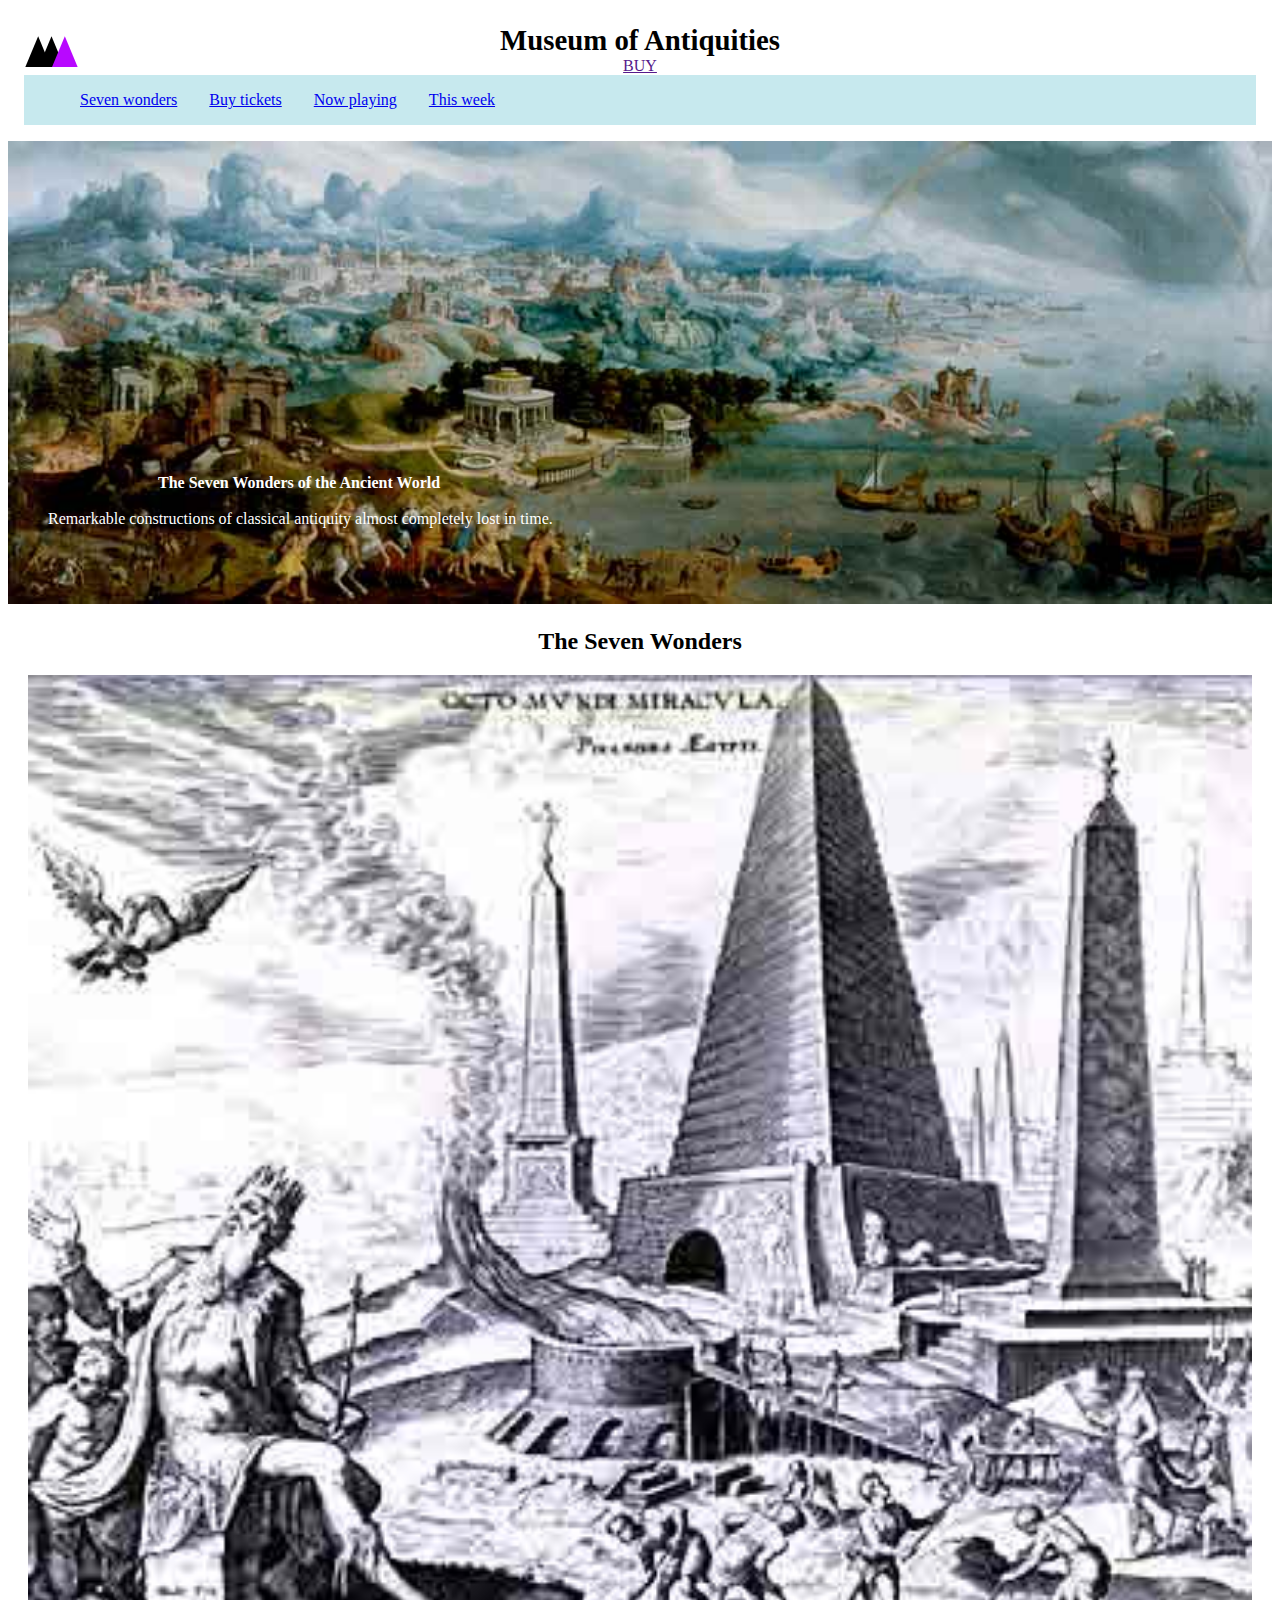
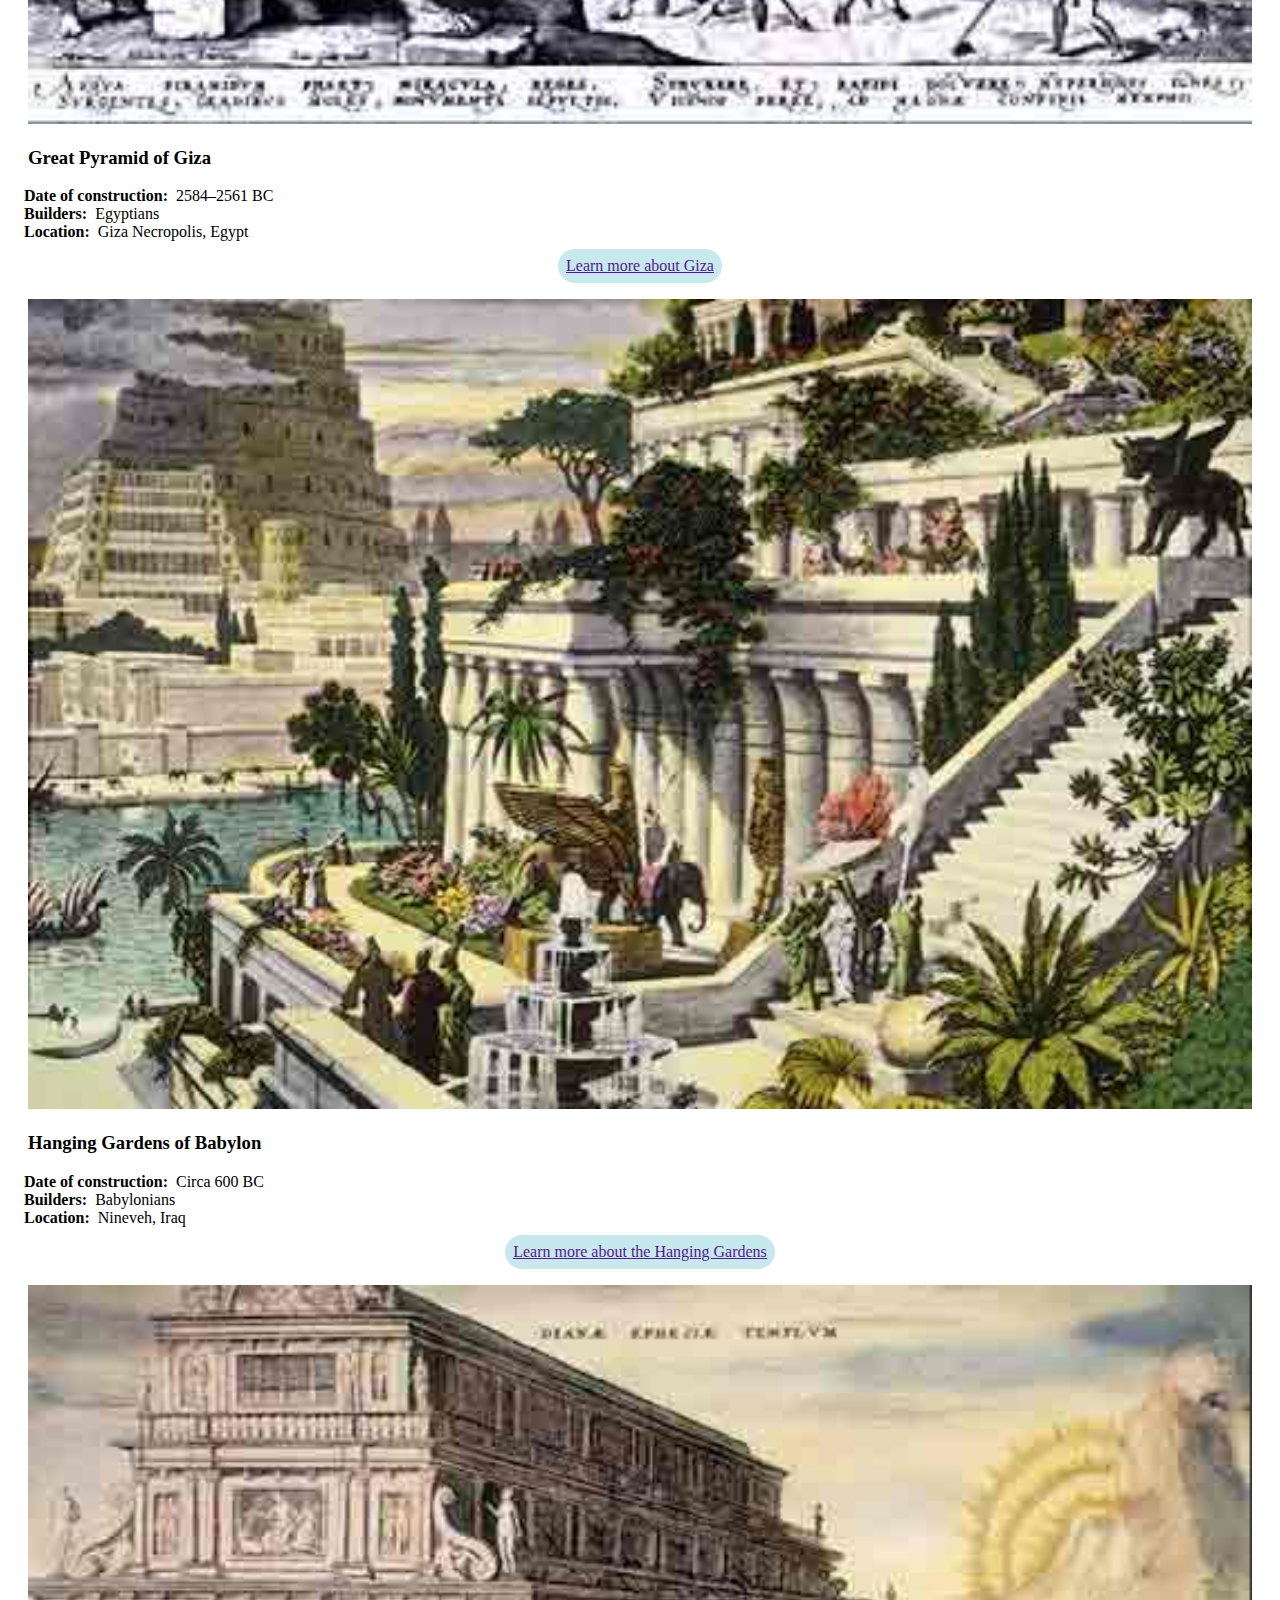
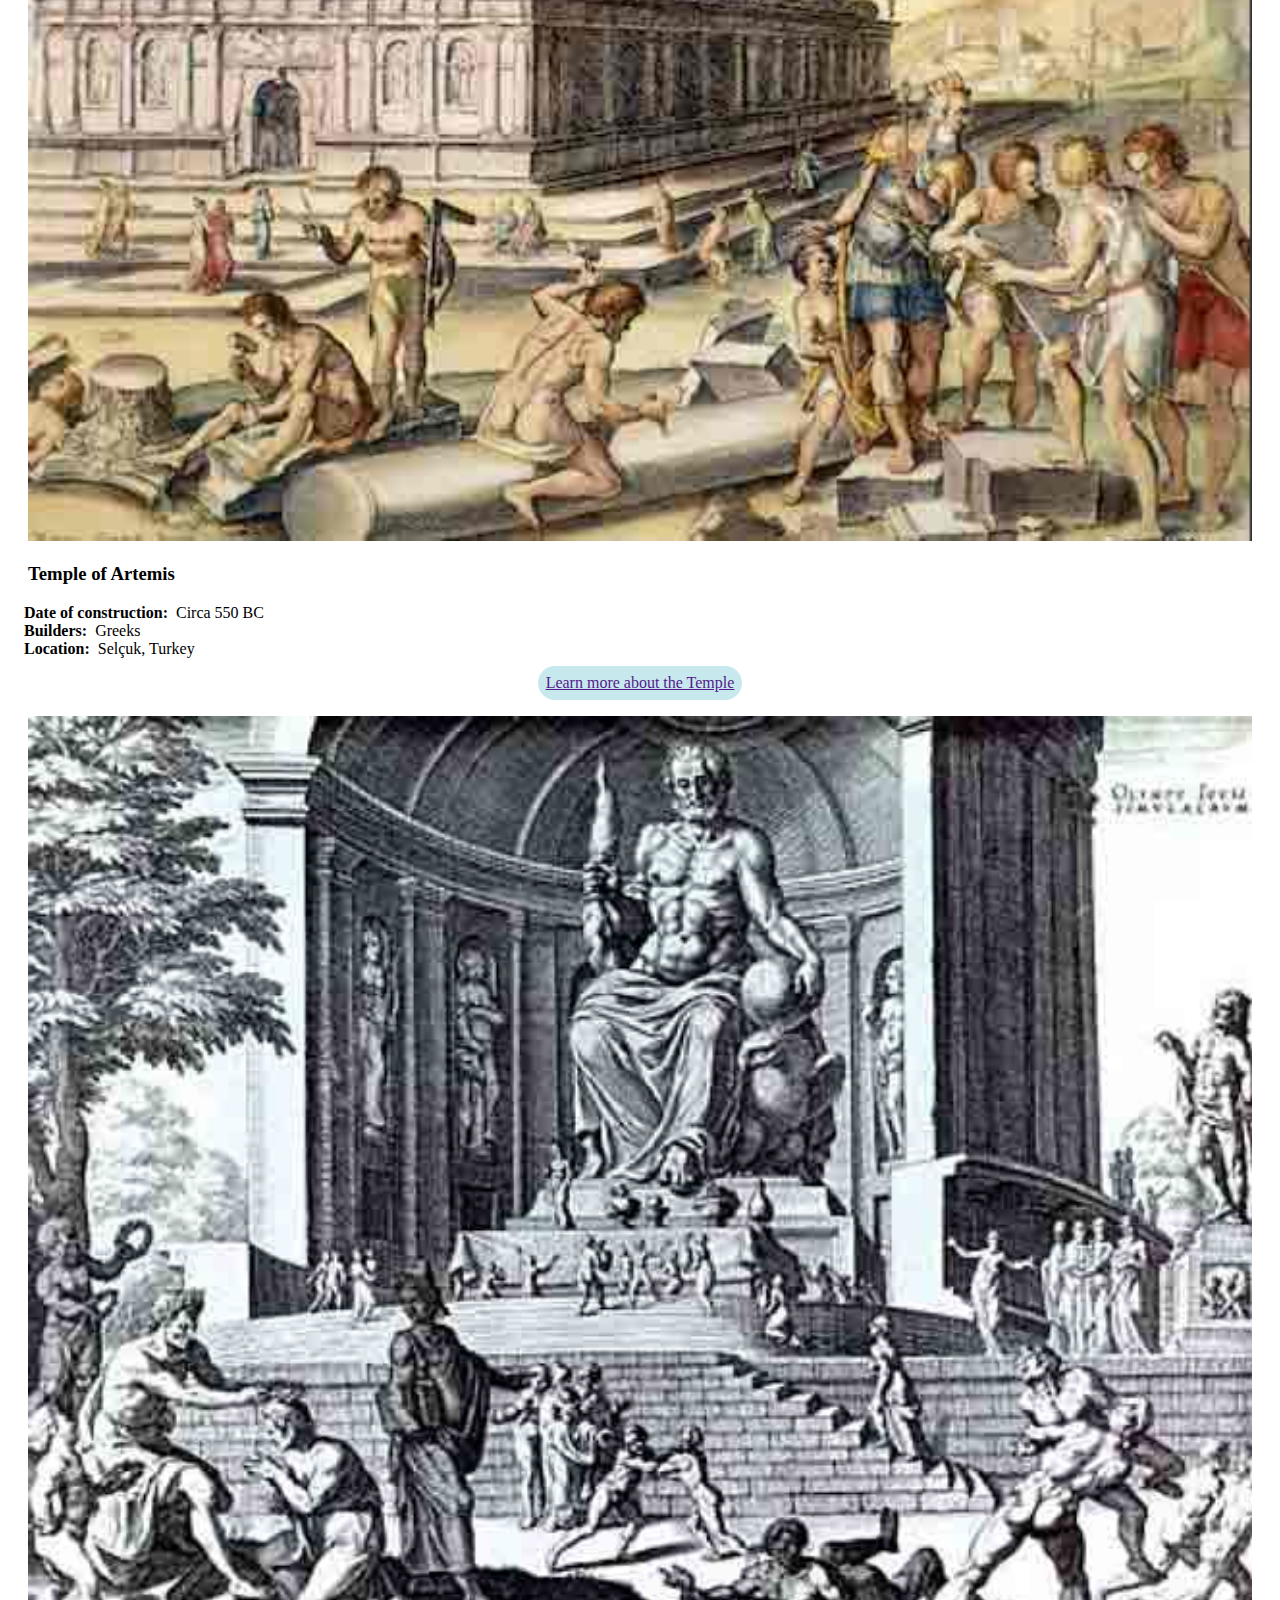
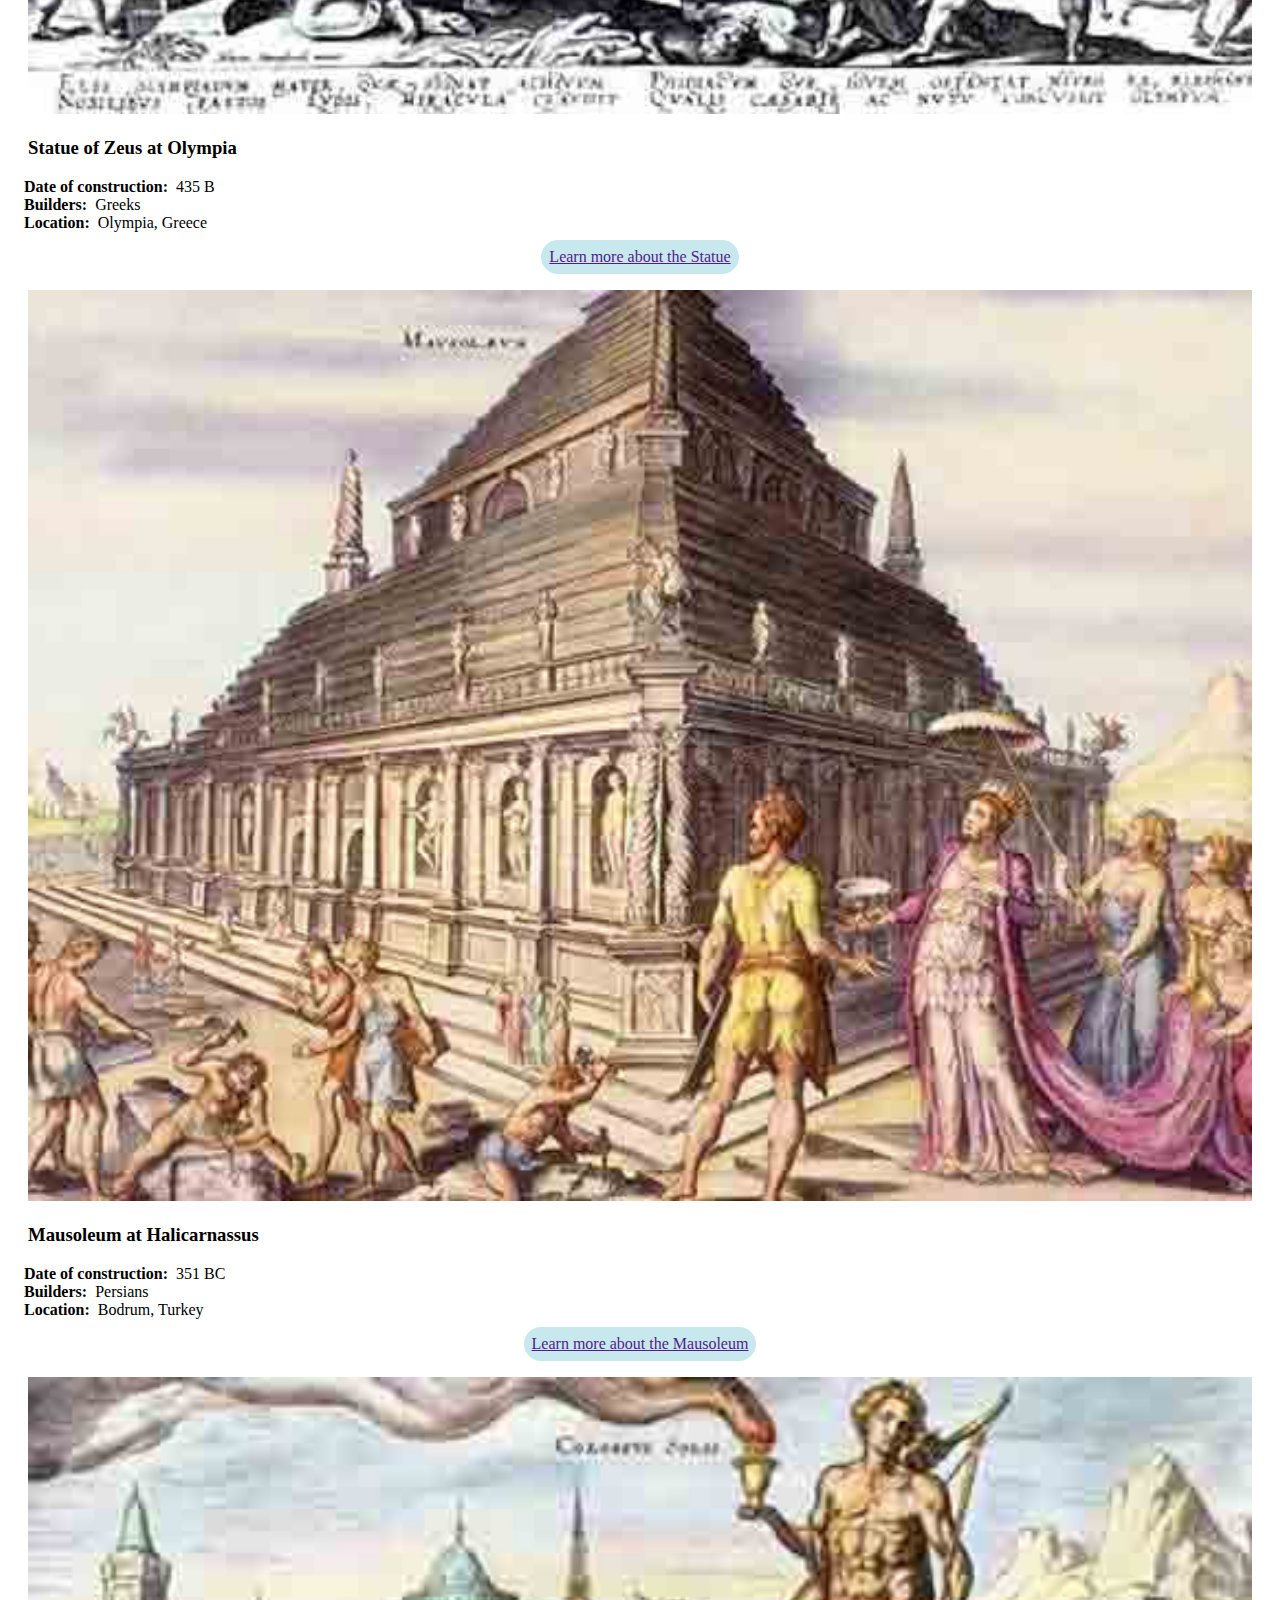
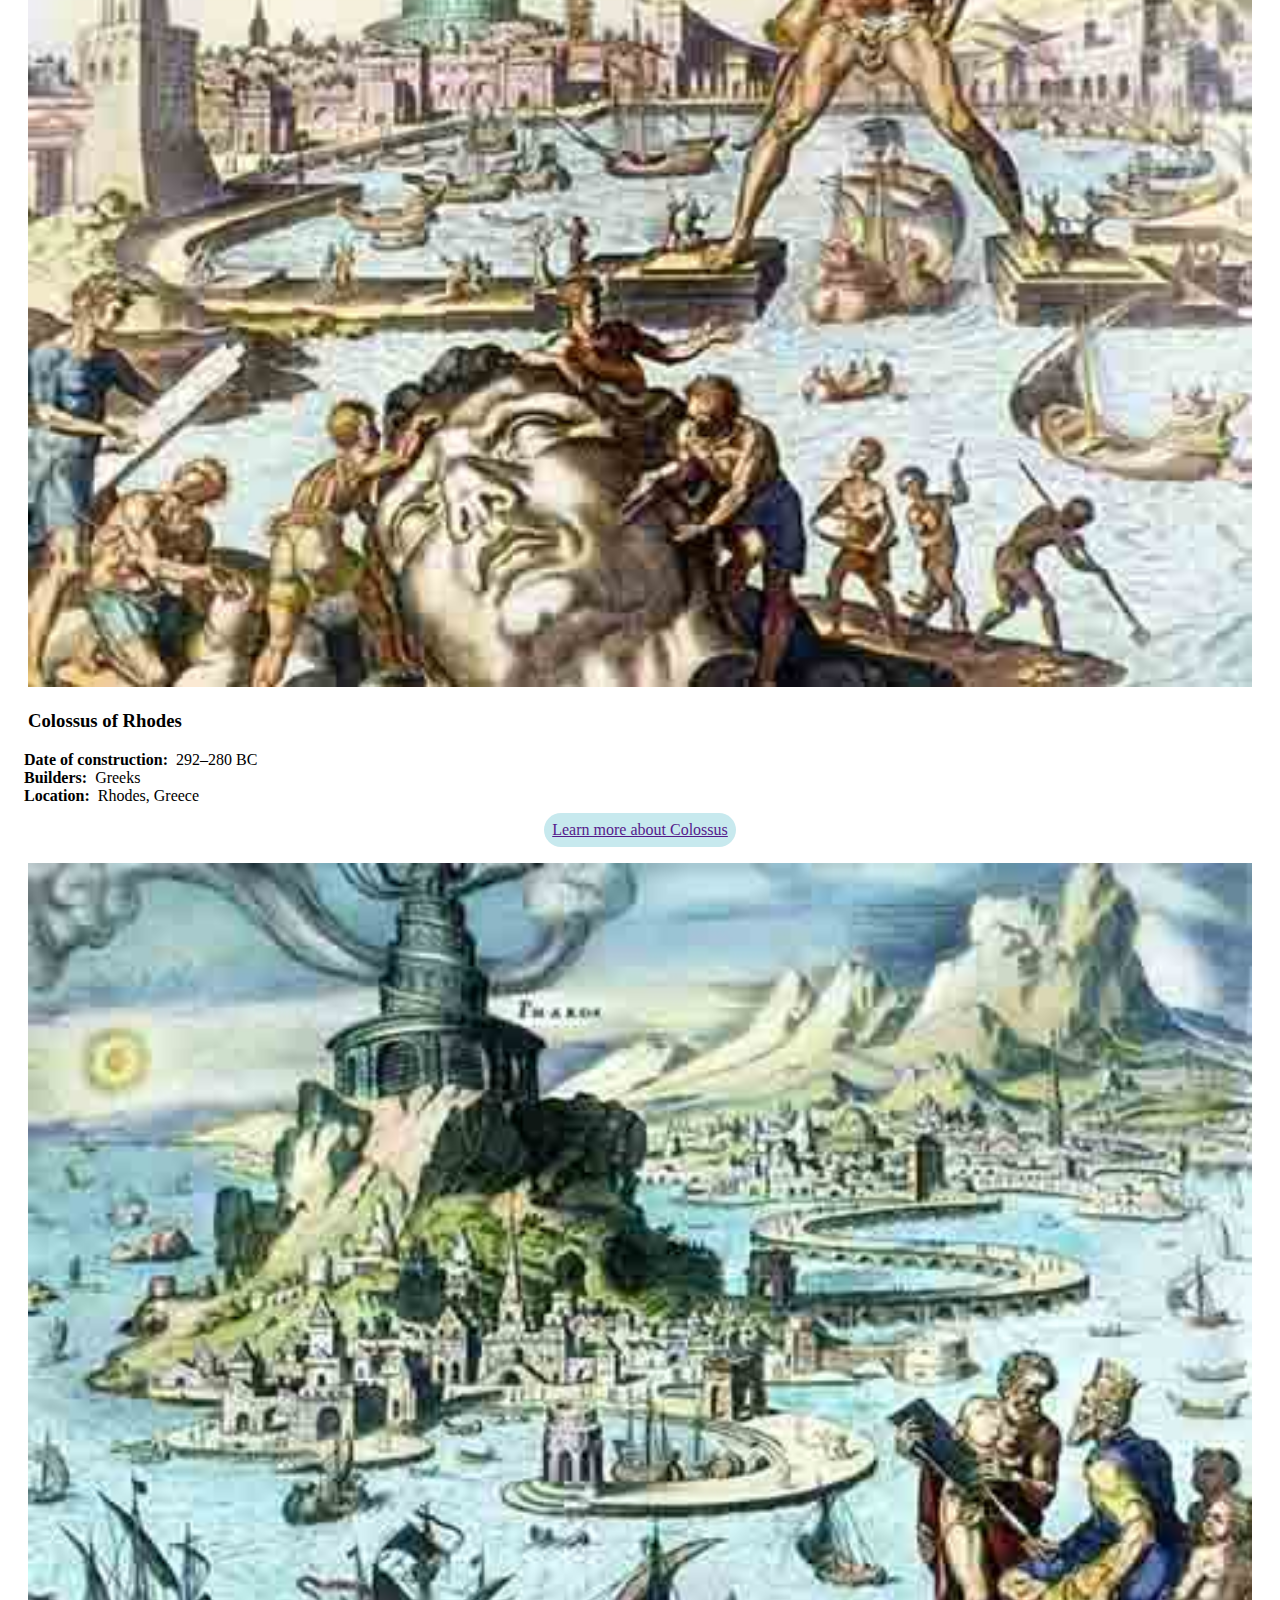
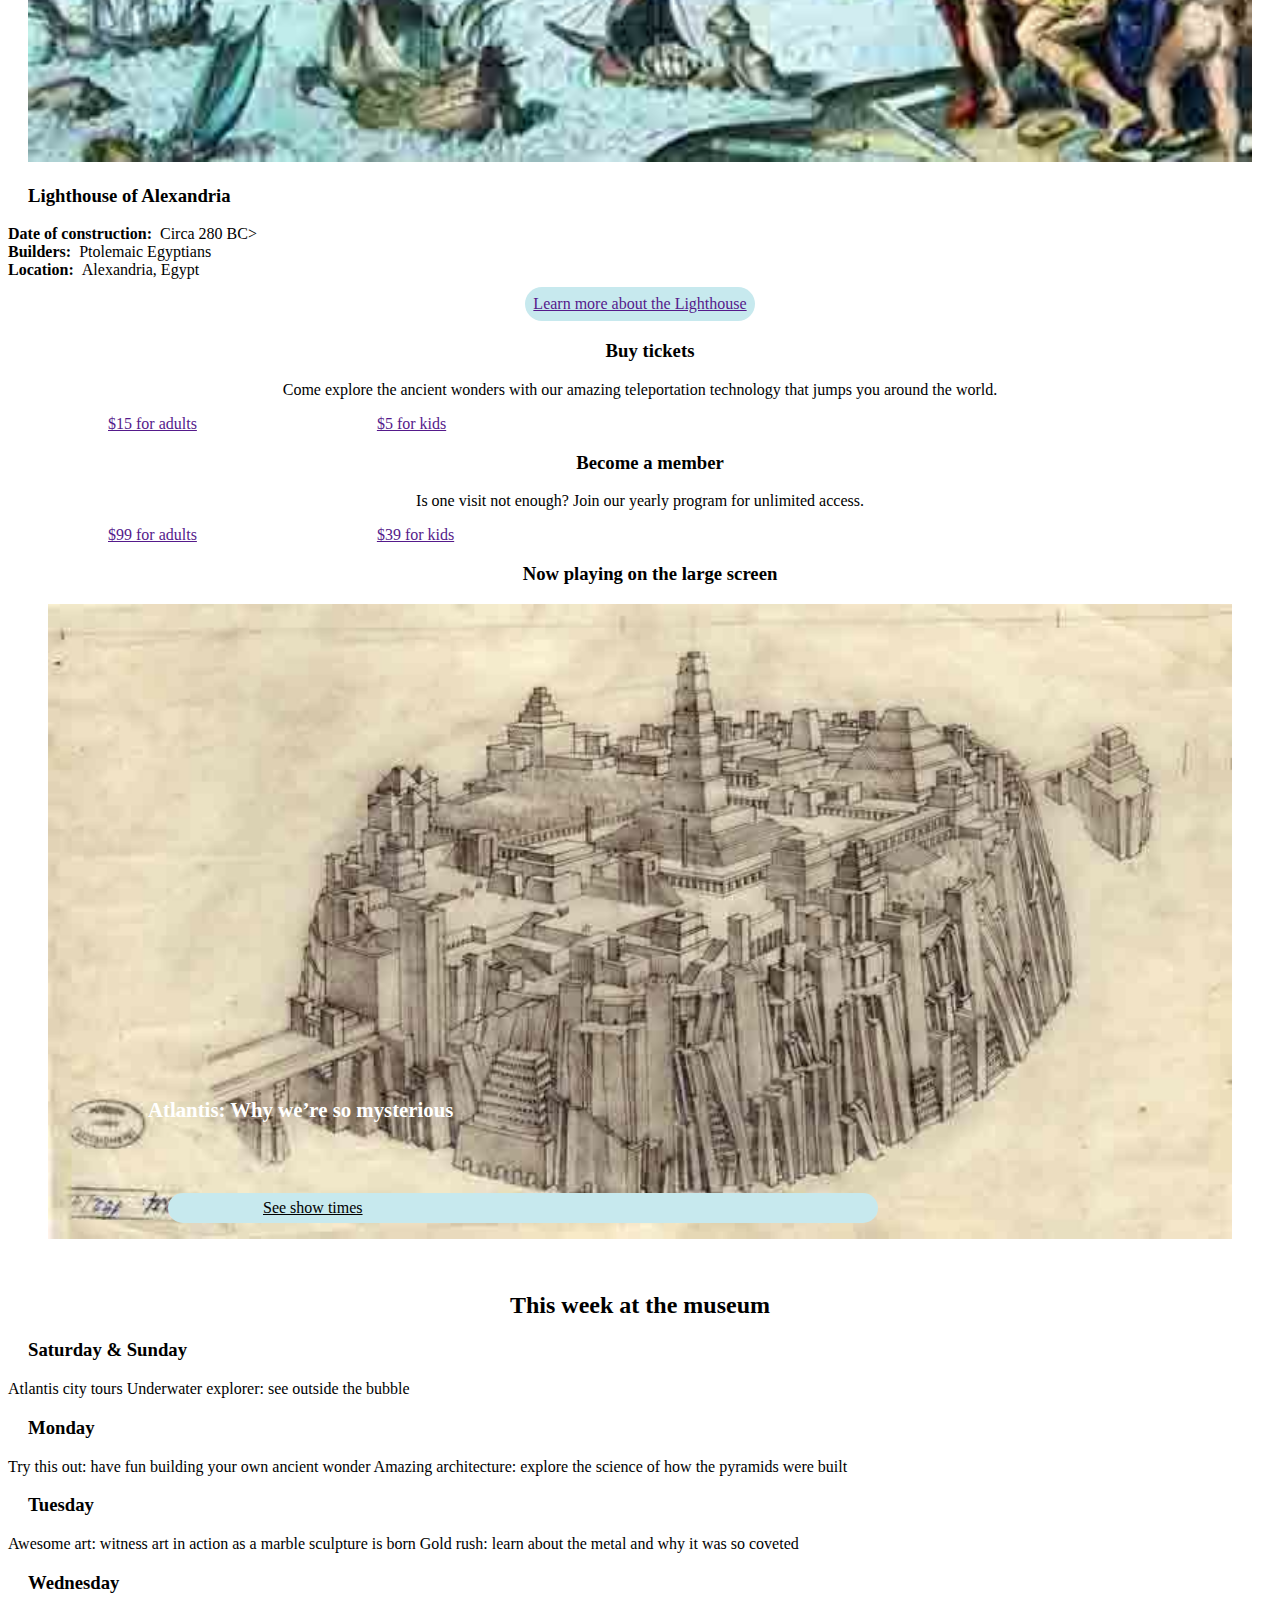
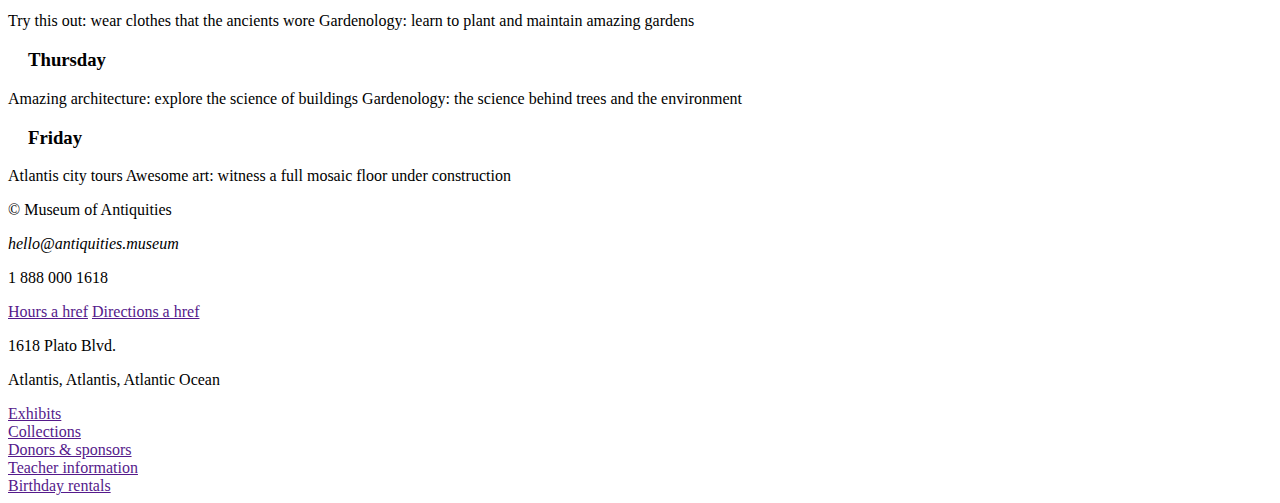
==== www/index.html @ b278e853 "Organization" ====
<!DOCTYPE html>
<html lang="en-ca">
<head>
  <meta charset="utf-8">
  <title>Museum of Antiquitiess</title>
  <meta name="viewport" content="width=device=width,initial-scale=1">
  <link href="css/main.css" rel="stylesheet">
</head>

<header class="masthead">


<h1>Museum of Antiquities</h1>
<a class="buy" href="">BUY</a>

	<nav class="menu">
		<ul>
			<li><a href="#sevenwonders">Seven wonders</a></li>
			<li><a href="#buytickets">Buy tickets</a></li>
			<li><a href="#nowplaying">Now playing</a></li>
			<li><a href="#thisweek">This week</a></li>
		</ul>
	</nav>

</header>

<main>

	<div id="sevenwonders" class="headfloat">
		<div class= "content">
		<img src="img/panorama.jpg" alt="panoramic view ">
			<p class="floatwonder"><strong>The Seven Wonders of the Ancient World</strong></p>
				<p class="float">Remarkable constructions of classical antiquity almost completely lost in time.</p>
		</div>
	</div>

<h2>The Seven Wonders</h2>

<img class= "sevenwonders" src="img/giza.jpg" alt="Image of Giza">

<h3>Great Pyramid of Giza</h3>

	<dl class="info">
		<dt>Date of construction:</dt><dd>2584–2561 BC</dd>
		<dt>Builders:</dt><dd>Egyptians</dd>
		<dt>Location:</dt><dd>Giza Necropolis, Egypt</dd>
	</dl>

	<br>

	<div class="button">
		<a class="learnmore" href="">Learn more about Giza</a>
	</div>

	<img class= "sevenwonders" src="img/babylon.jpg" alt="Image of Babylon">

<h3>Hanging Gardens of Babylon</h3>

	<dl class="info">
			<dt>Date of construction:</dt><dd>Circa 600 BC</dd>
			<dt>Builders:</dt><dd>Babylonians</dd>
			<dt>Location:</dt><dd>Nineveh, Iraq</dd>
	</dl>

	<br>

	<div class="button">
		<a class="learnmore" href="">Learn more about the Hanging Gardens</a>
	</div>

<img class= "sevenwonders" src="img/artemis.jpg" alt="Image of Artemis">

<h3>Temple of Artemis</h3>

	<dl class="info">
			<dt>Date of construction:</dt><dd>Circa 550 BC</dd>
			<dt>Builders:</dt><dd>Greeks</dd>
			<dt>Location:</dt><dd>Selçuk, Turkey</dd>
	</dl>


	<div class="button">
		<a class="learnmore" href="">Learn more about the Temple</a>
	</div>

<img class= "sevenwonders" src="img/zeus.jpg" alt="Image of Zeus">

<h3>Statue of Zeus at Olympia</h3>

	<dl class="info">
			<dt>Date of construction:</dt><dd>435 B</dd>
			<dt>Builders:</dt></div><dd>Greeks</dd>
			<dt>Location:</dt><dd>Olympia, Greece</dd>
	</dl>

	<div class="button">
		<a class="learnmore" href="">Learn more about the Statue</a>
	</div>

<img class= "sevenwonders" src="img/mausoleum.jpg" alt="Image of Mausoleum">

<h3>Mausoleum at Halicarnassus</h3>

	<dl class="info">
			<dt>Date of construction:</dt><dd>351 BC</dd>
			<dt>Builders:</dt><dd>Persians</dd>
			<dt>Location:</dt><dd>Bodrum, Turkey</dd>
	</dl>

<div class="button">
		<a class="learnmore" href="">Learn more about the Mausoleum</a>
</div>

<img class= "sevenwonders" src="img/colossus.jpg" alt="Image of Colossus">

<h3>Colossus of Rhodes</h3>

	<dl class="info">
			<dt>Date of construction:</dt><dd>292–280 BC</dd>
			<dt>Builders:</dt><dd>Greeks</dd>
			<dt>Location:</dt><dd>Rhodes, Greece</dd>
	</dl>

<div class="button">
			<a class="learnmore" href="">Learn more about Colossus</a>
</div>

<img class= "sevenwonders" src="img/pharos.jpg" alt="Image of Pharos">

<h3>Lighthouse of Alexandria</h3>
	<dl class="info-one">
			<dt>Date of construction:</dt>><dd>Circa 280 BC</dd>
			<dt>Builders:</dt><dd>Ptolemaic Egyptians</dd>
			<dt>Location:</dt><dd>Alexandria, Egypt</dd>
	</dl>

	<div class="button">
		<a class="learnmore" href="">Learn more about the Lighthouse</a>
	</div>

<h3 id="#buytickets" class="sales">Buy tickets</h3>
<p class="centerbody">Come explore the ancient wonders with our amazing teleportation technology that jumps you around the world.</p>

<div>
	<div>
		<a class= "adults" href="">$15 for adults</a><a class= "kids" href="">$5 for kids</a>
	</div>
</div>

<h3 class="sales">Become a member</h3>

<p class="centerbody">Is one visit not enough?
	Join our yearly program for unlimited access.</p>
	<div>
		<a class= "adults" href="">$99 for adults</a><a class= "kids" href="">$39 for kids</a>
	</div>

<h3 id="#nowplaying" class="sales">Now playing on the large screen</h3>

<figure class='atlfig'>
	<div class="atldiv">
		<img class= "drawing" src="img/maroti.jpg" alt="Illustration of the City of Atlantis">
			<p class= "atitle">Atlantis: Why we’re so mysterious</p>
			<p class="atlfloat">From allegory to fiction to mystery</p>
	</div>
	<div class="showdiv">
		<a class="showtimes" href="">See show times</a>
	</div>
</figure>

<h2 id="#thisweek">This week at the museum</h2>

<h3>Saturday & Sunday</h3>
<p>Atlantis city tours
Underwater explorer: see outside the bubble</p>

<h3>Monday</h3>
<p>Try this out: have fun building your own ancient wonder
Amazing architecture: explore the science of how the pyramids were built</p>

<h3>Tuesday</h3>
<p>Awesome art: witness art in action as a marble sculpture is born
Gold rush: learn about the metal and why it was so coveted</p>

<h3>Wednesday</h3>
<p>Try this out: wear clothes that the ancients wore
Gardenology: learn to plant and maintain amazing gardens</p>

<h3>Thursday</h3>
<p>Amazing architecture: explore the science of buildings
Gardenology: the science behind trees and the environment</p>

<h3>Friday</h3>
<p>Atlantis city tours
Awesome art: witness a full mosaic floor under construction</p>

</main>

<footer>

	<p>© Museum of Antiquities</p>

	<address> hello@antiquities.museum</address>
	<p>1 888 000 1618</p>
	<a href="">Hours a href</a>
	<a href="">Directions a href</a>

	<p>1618 Plato Blvd.</p>
	<p>Atlantis, Atlantis, Atlantic Ocean</p>

	<div>
		<a class="services" href="">Exhibits</a>
		<a class="services" href="">Collections</a>
		<a class="services" href="">Donors & sponsors</a>
		<a class="services" href="">Teacher information</a>
		<a class="services" href="">Birthday rentals</a>
	</div>

</footer>
---- www/css/main.css ----
html {
  box-sizing: border-box;
}

*, *::before, *::after {
  box-sizing: inherit;
}

/*------header-------*/

.masthead {
	background-image: url("../img/logo.svg");
	background-size: 55px auto;
	padding-top: .5em;
	background-repeat: no-repeat;
	background-position: left 20px;
	text-align: center;
	margin: 1em;
}


h1 {
	font-size: 1.8em;
	margin:0;
}

.menu ul {
	margin: 0;
	list-style-type: none;
	overflow: hidden;
}

nav li {
	float: left;
	padding: 1em;
}

.menu a {
	text-align: center;
	display: inline-block;
}

nav {
background-color:#c7e9ee;
width:100%;
}

/*------button-------*/

.buy {
	button
}

/*------Image-------*/

h2 {
	text-align: center;
}

h3 {
	padding-left: 20px;
}

img {
	width: 100%;
}

.headfloat {
	position: relative;
	color: white;
}

.float {
	position:absolute;
	bottom: 4em;
	left: 40px;
}

.floatwonder {
	position:absolute;
	bottom: 100px;
	left: 150px;
}

.content {
	position: relative;
}

.sevenwonders {
	padding-left:20px;
	padding-right:20px;
}

/*------Information-------*/

.info {
	margin-left:1em;
}

dd, dt {
	display:inline;
}

dt {
float:left;
clear:left;
font-weight: bold;
}

dd {
	float:left;
	margin:0;
	margin-left:0.5em;
}

.Egypt {
	display: inline-block;
}

.learnmore {
	display:inline-block;
	background-color: #c7e9ee;
	border-radius:20px;
	padding:0.5em;
	text-align:center;
	margin-top:0.5em;
}

.button {
	text-align:center;
	margin-bottom: 1em;
	margin-top:;
	clear: both;
}

/*------Atlantis-------*/

.movie {
	position: relative;
}

.floatwonder-two {
	padding-left:20px;
	padding-right:20px;
}

.float-two {
	position:absolute;
	bottom: 4em;
	left: 200px;
}

.drawing {
	width: 100%;
}

.atlfig {
	position: relative;
	color: white;
}

.atldiv {
	position: relative;
}

.atitle {
	position:absolute;
	bottom: 100px;
	left: 100px;
	font-weight: bold;
	font-size:1.3rem;
}

.atlfloat {
	position:absolute;
}

.showtimes {
	position:absolute;
	left: 95px;
	color: black;
	bottom:6px
}

.showdiv {
	padding-top:15px;
	padding-bottom:15px;
	background-color: #c7e9ee;
	position: relative;
	bottom: 50px;
	border-radius: 30px;
	width:60%;
	left:120px;
}

.sales {
	text-align: center;
}

.centerbody {
	text-align: center;
}

.adults {
	display: inline-block;
	padding-left: 100px;
}

.kids {
	display: inline-block;
	padding-left: 180px
}

/*------footer-------*/

.services {
	display: block;
}
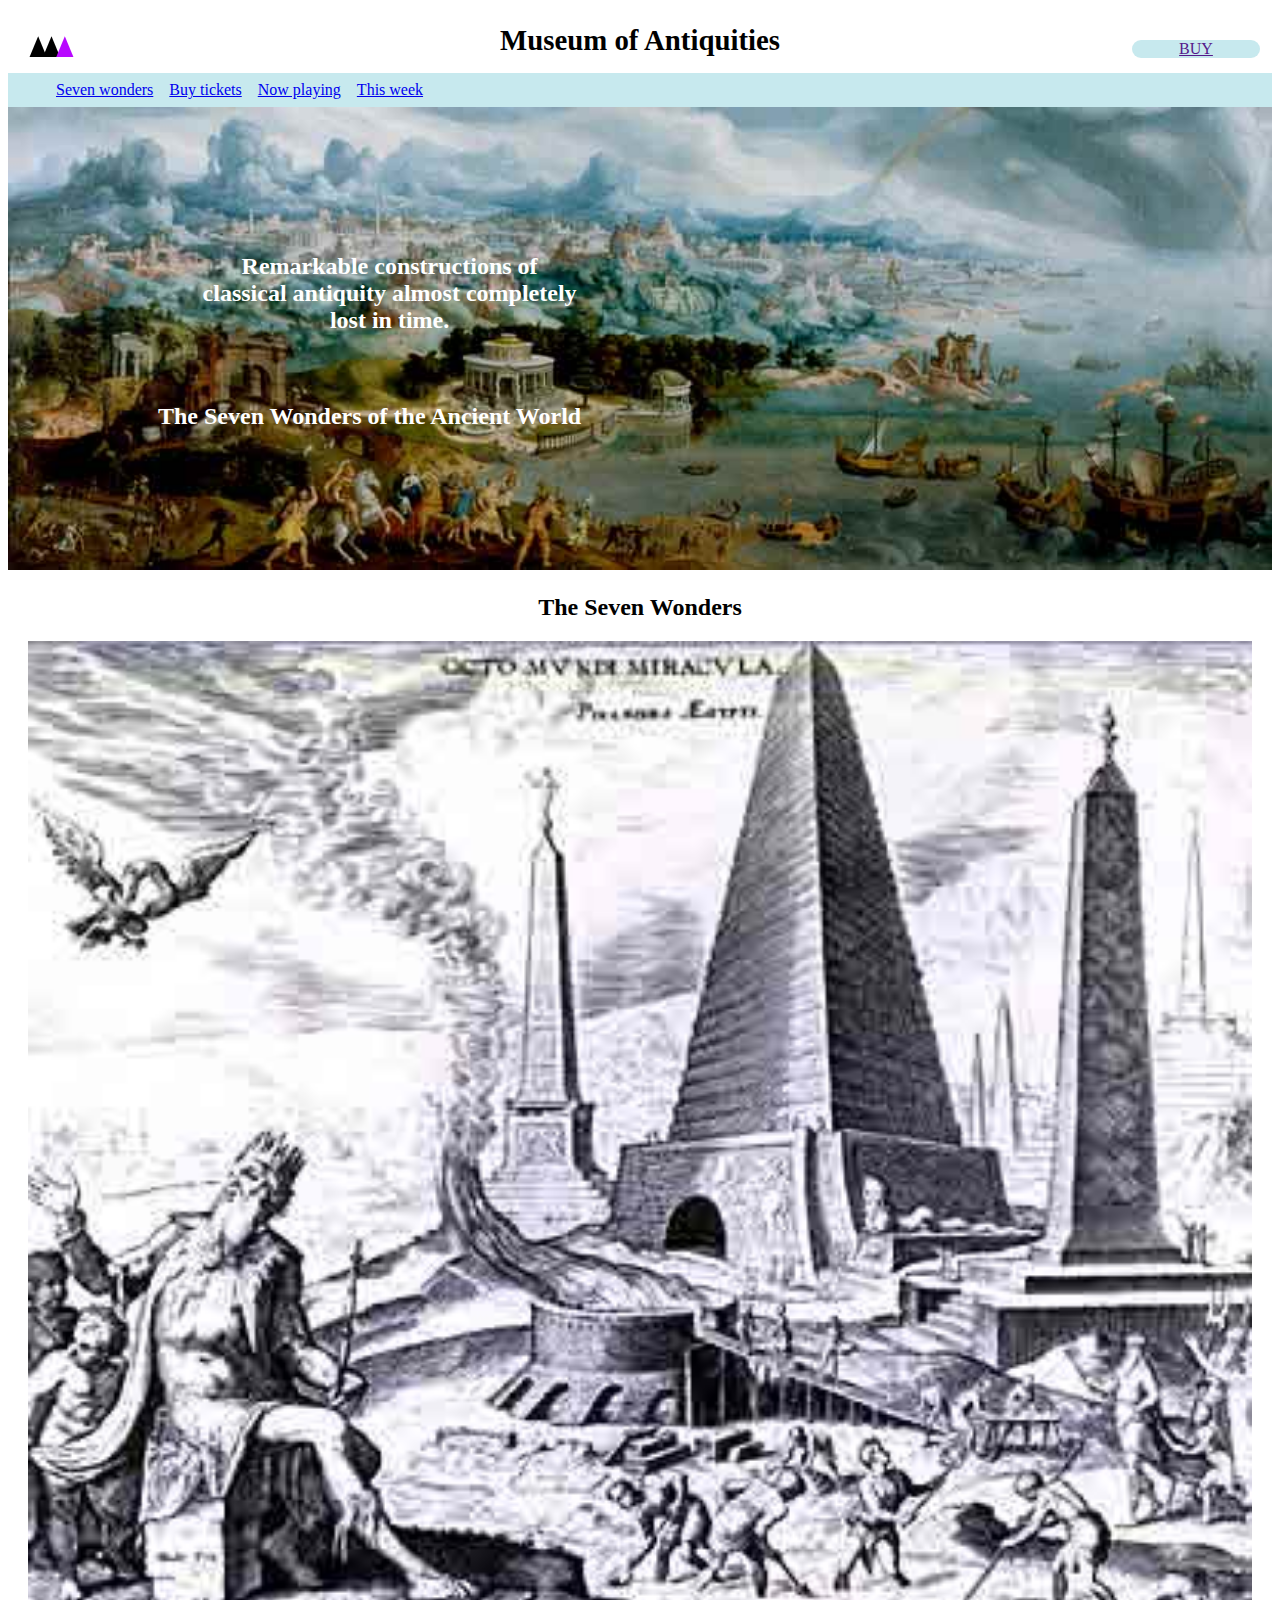
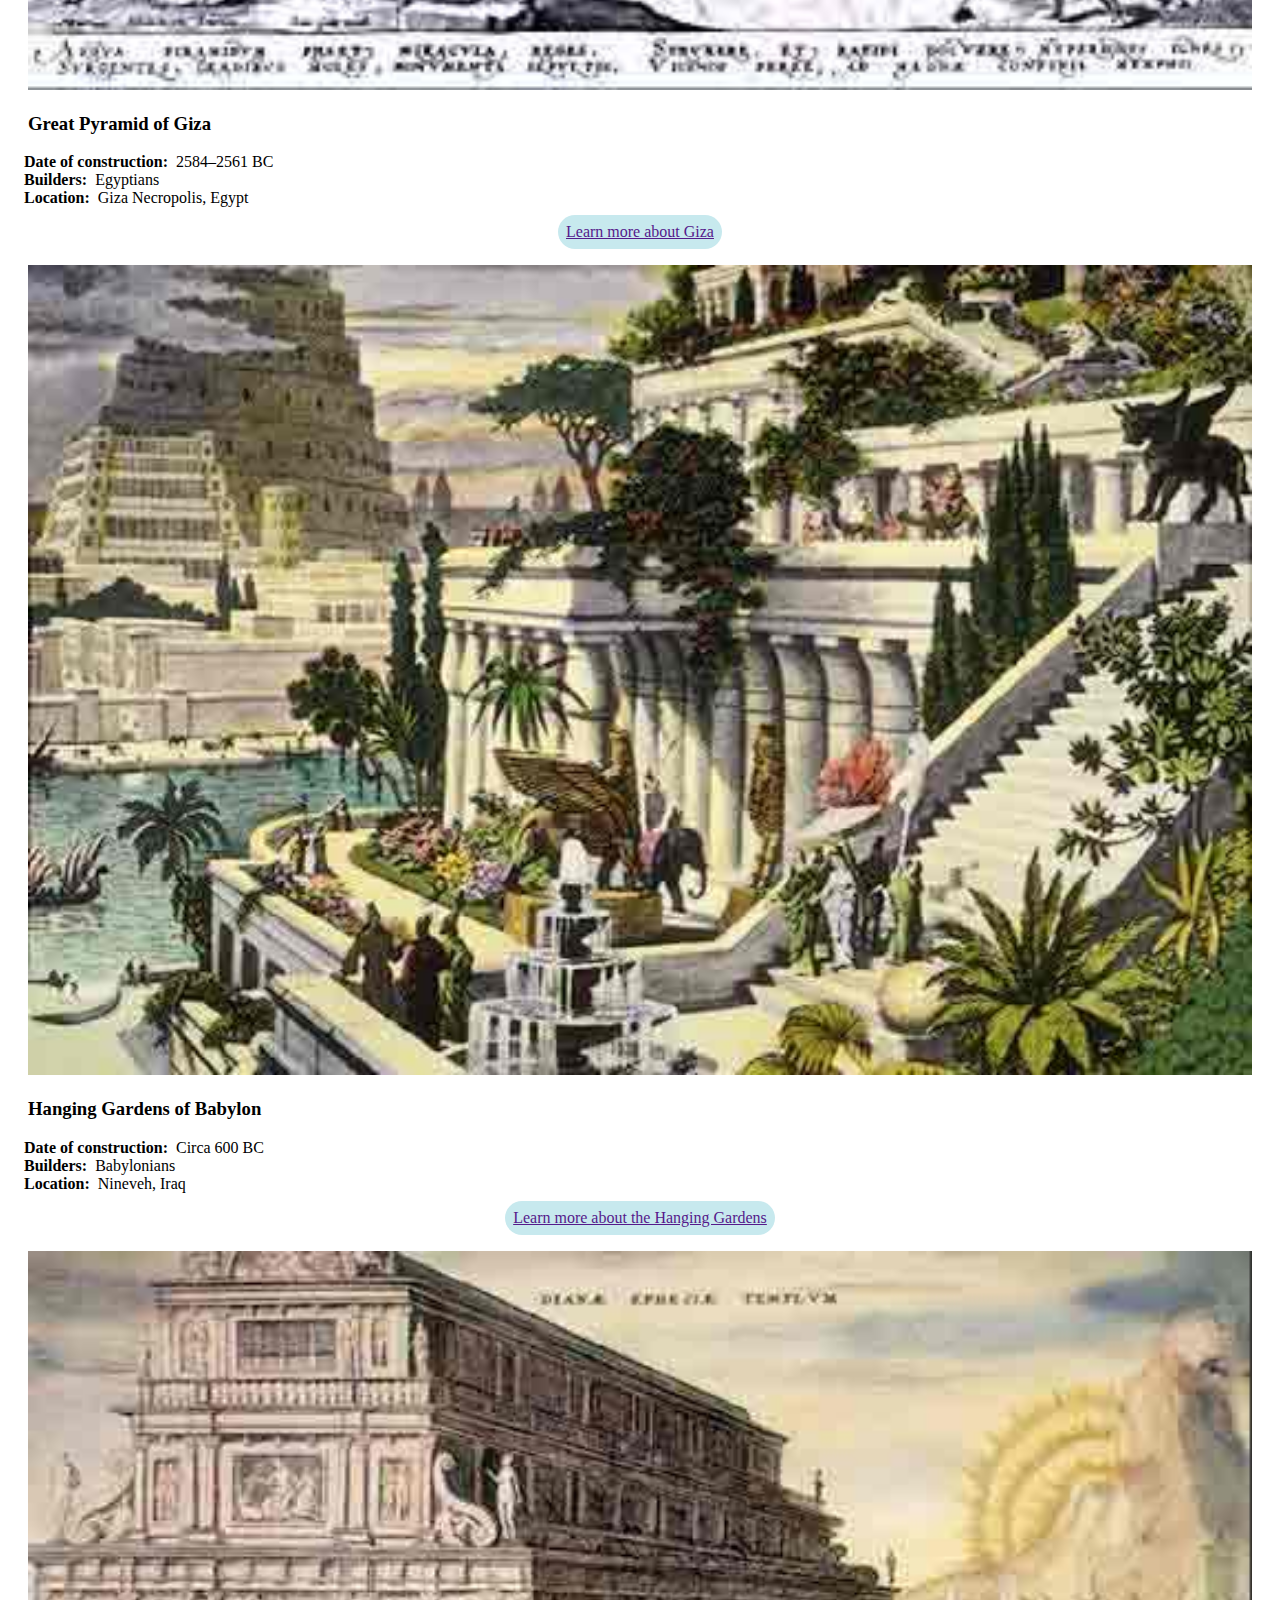
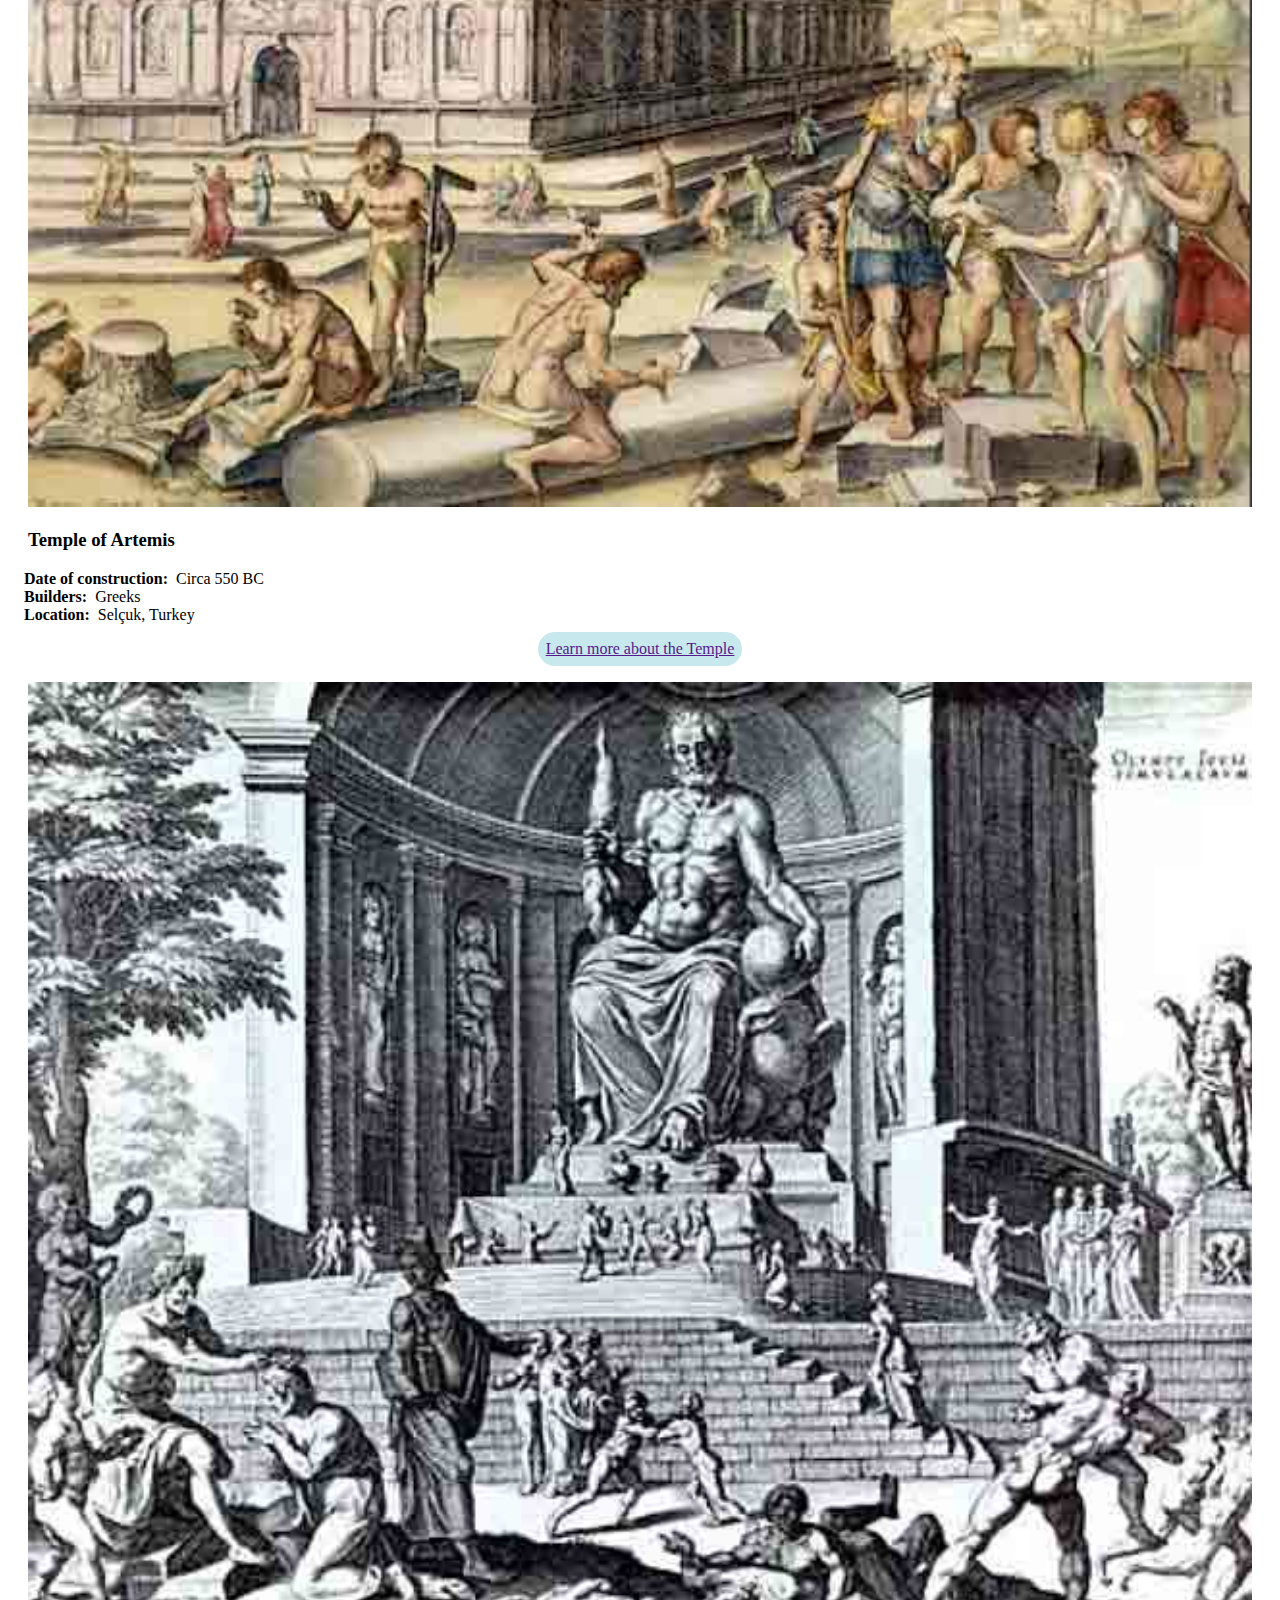
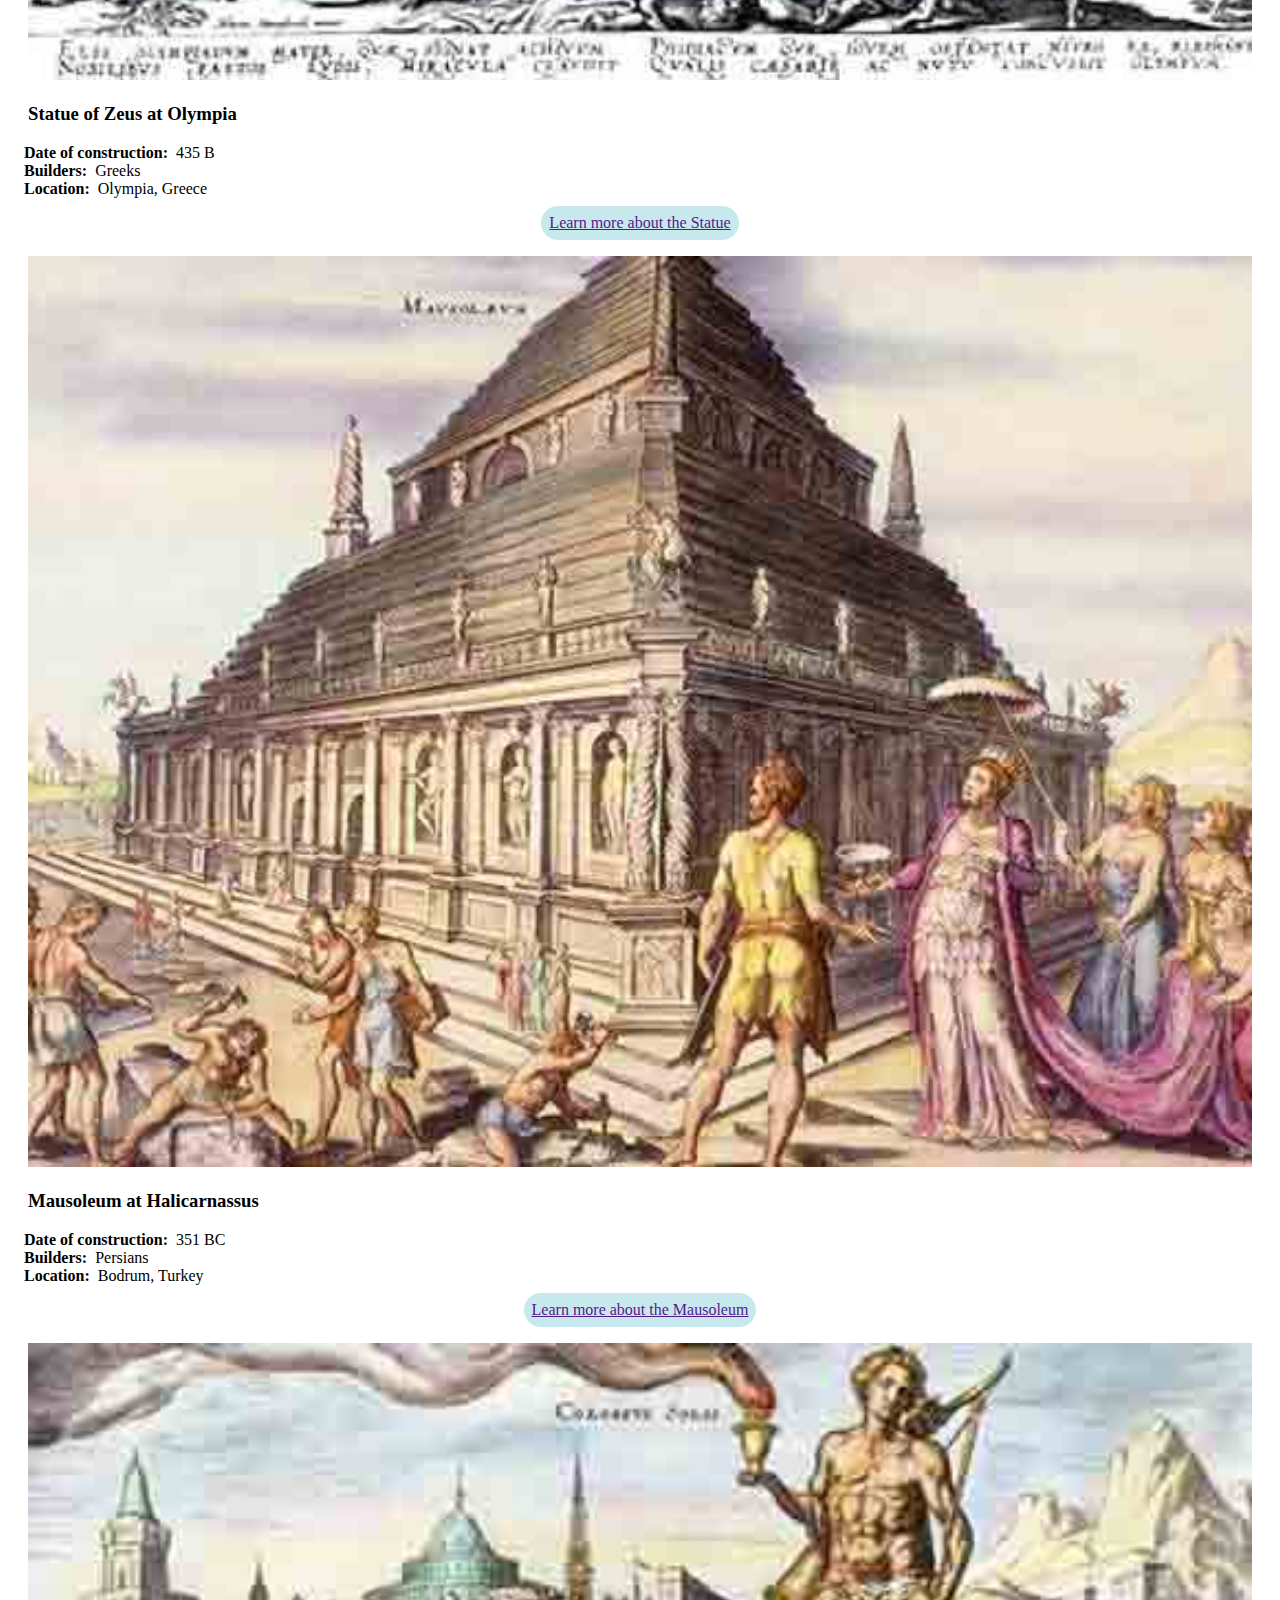
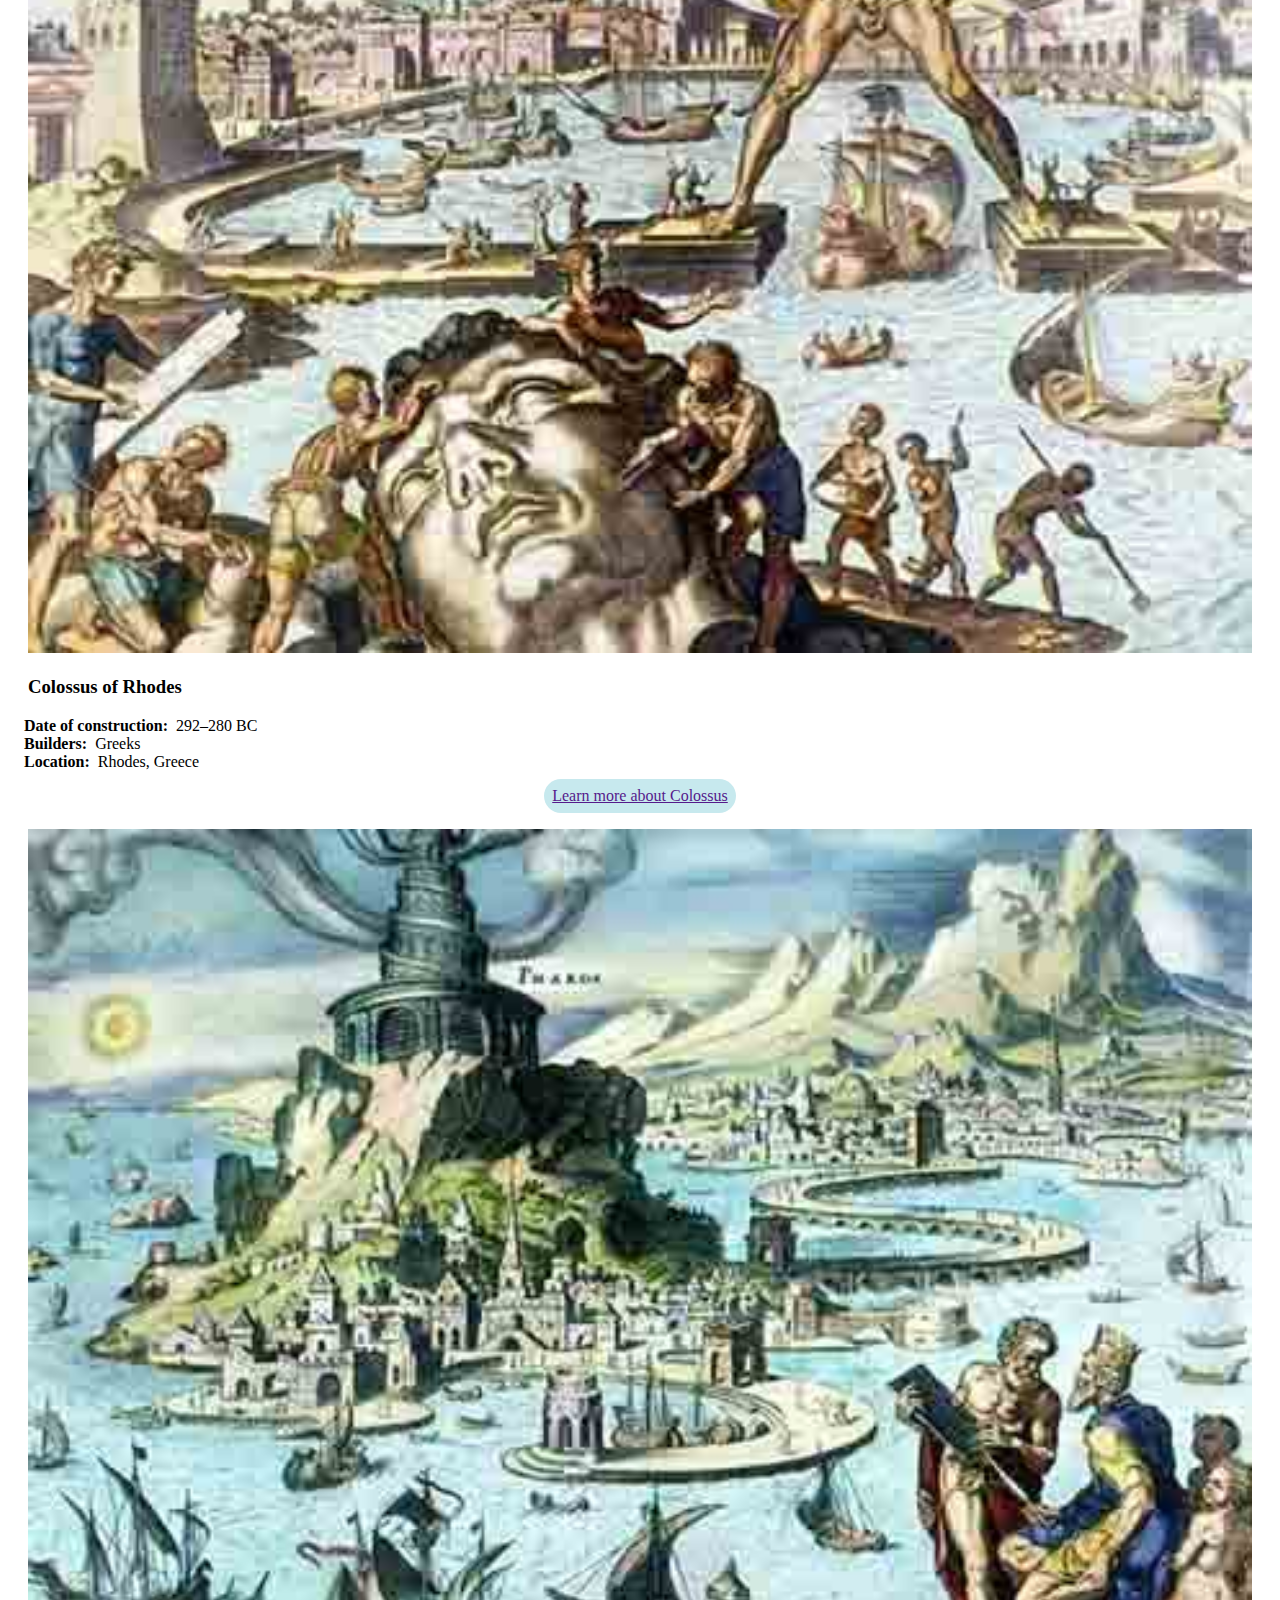
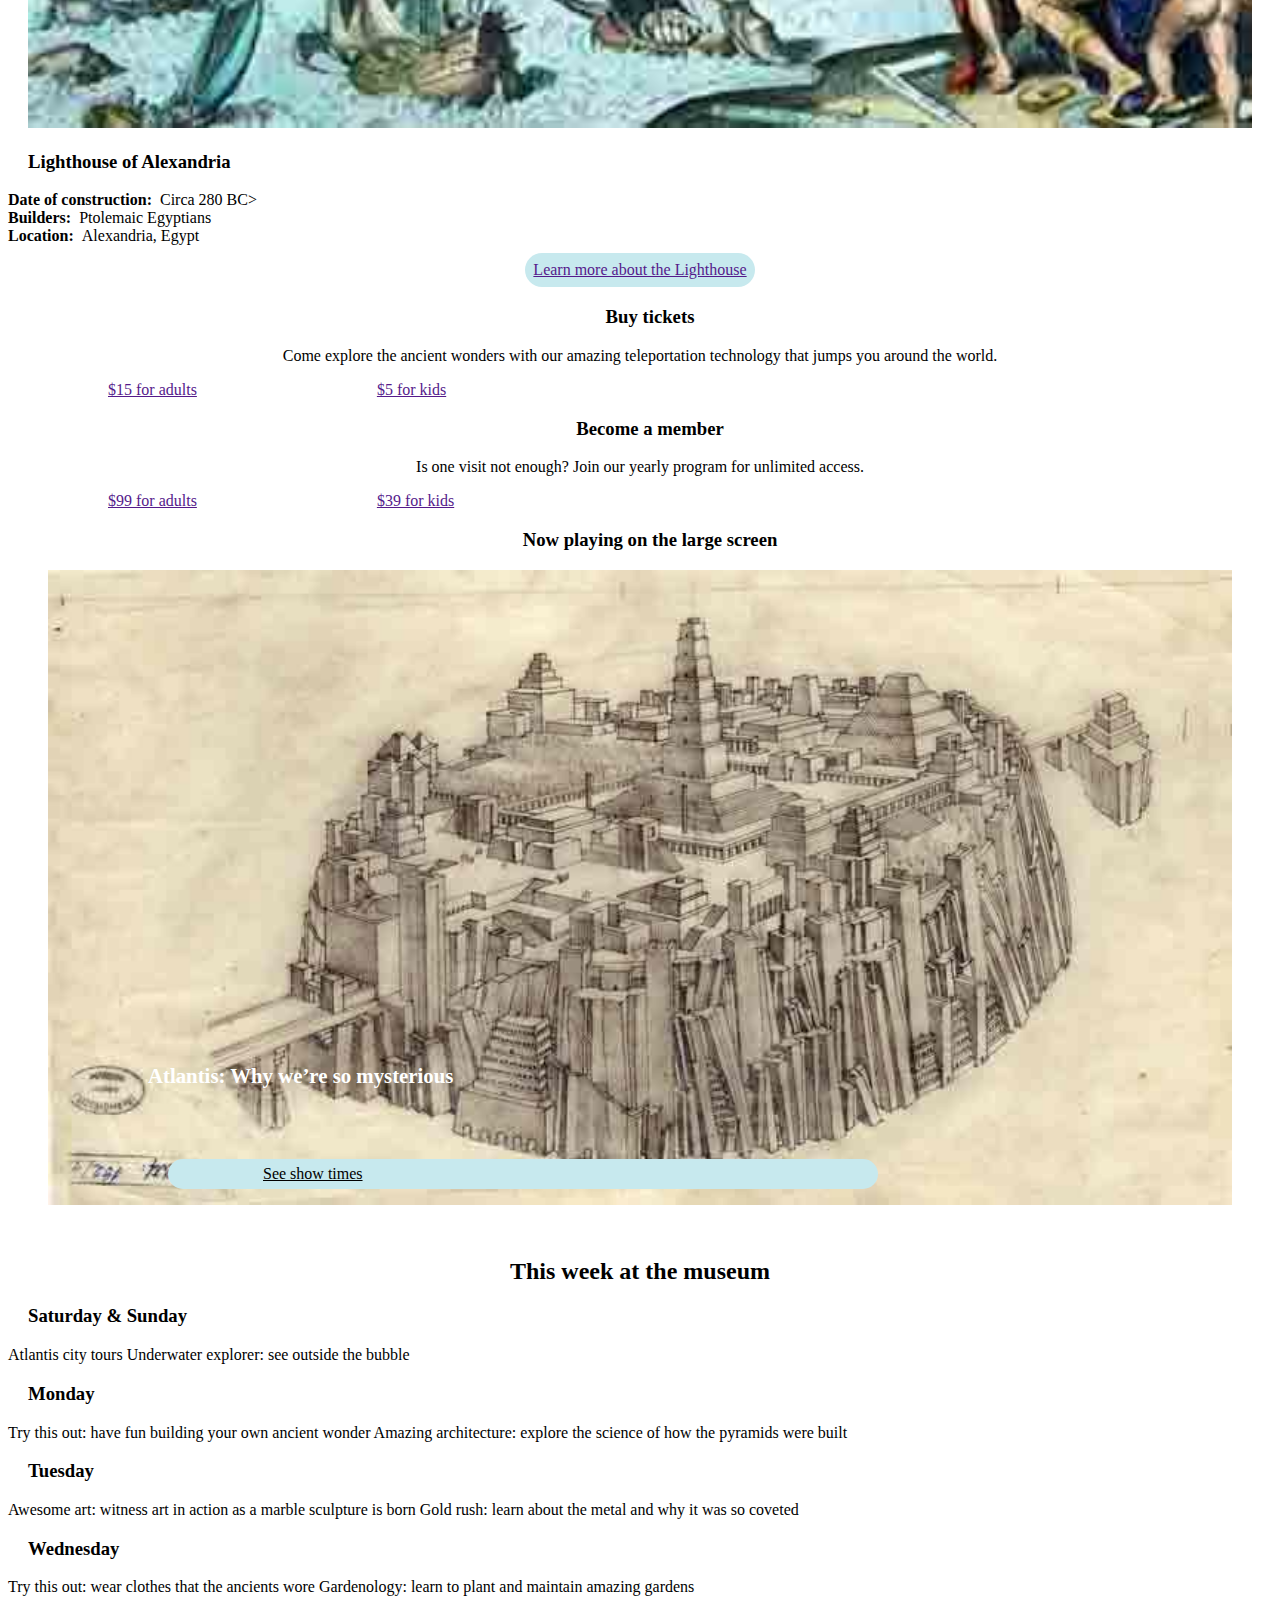
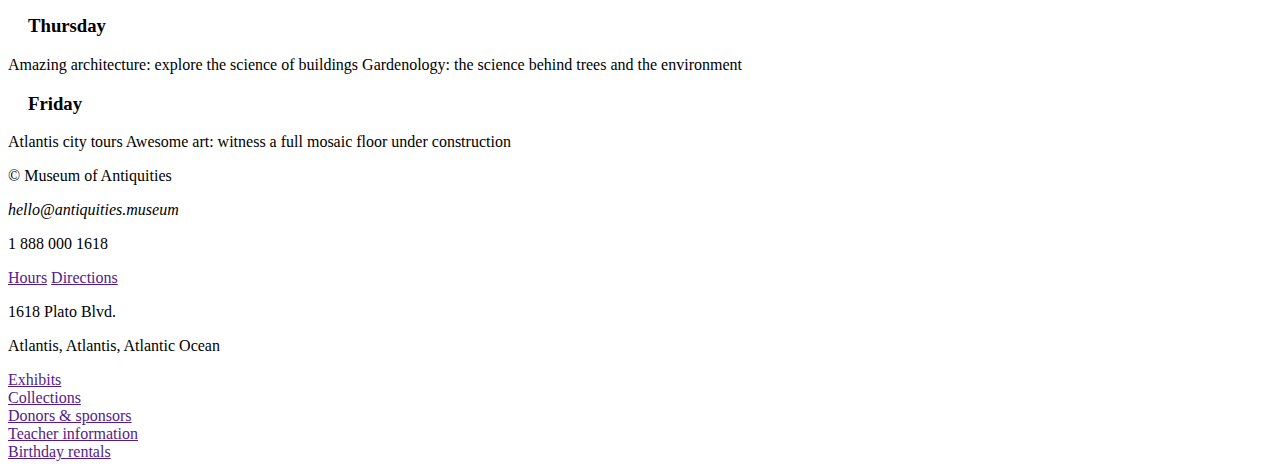
==== commit cfdec9cb: "Button" ====
--- a/www/index.html
+++ b/www/index.html
@@ -9,27 +9,26 @@
 
 <header class="masthead">
 
-
-<h1>Museum of Antiquities</h1>
-<a class="buy" href="">BUY</a>
-
-	<nav class="menu">
-		<ul>
-			<li><a href="#sevenwonders">Seven wonders</a></li>
-			<li><a href="#buytickets">Buy tickets</a></li>
-			<li><a href="#nowplaying">Now playing</a></li>
-			<li><a href="#thisweek">This week</a></li>
-		</ul>
-	</nav>
+	<h1>Museum of Antiquities</h1>
+	<a class="buy" href="">BUY</a>
 
 </header>
 
+		<nav class="menu">
+			<ul>
+				<li><a href="#sevenwonders">Seven wonders</a></li>
+				<li><a href="#buytickets">Buy tickets</a></li>
+				<li><a href="#nowplaying">Now playing</a></li>
+				<li><a href="#thisweek">This week</a></li>
+			</ul>
+		</nav>
+
 <main>
 
+		<img src="img/panorama.jpg" alt="panoramic view ">
+
 	<div id="sevenwonders" class="headfloat">
-		<div class= "content">
-		<img src="img/panorama.jpg" alt="panoramic view ">
-			<p class="floatwonder"><strong>The Seven Wonders of the Ancient World</strong></p>
+			<h2 class="floatwonder"><strong>The Seven Wonders of the Ancient World</strong></p>
 				<p class="float">Remarkable constructions of classical antiquity almost completely lost in time.</p>
 		</div>
 	</div>
@@ -202,8 +201,11 @@
 
 	<address> hello@antiquities.museum</address>
 	<p>1 888 000 1618</p>
-	<a href="">Hours a href</a>
-	<a href="">Directions a href</a>
+
+	<div class="contact">
+		<a href="">Hours</a>
+		<a href="">Directions</a>
+	</div>
 
 	<p>1618 Plato Blvd.</p>
 	<p>Atlantis, Atlantis, Atlantic Ocean</p>
--- a/www/css/main.css
+++ b/www/css/main.css
@@ -18,7 +18,6 @@
 	margin: 1em;
 }
 
-
 h1 {
 	font-size: 1.8em;
 	margin:0;
@@ -32,7 +31,7 @@
 
 nav li {
 	float: left;
-	padding: 1em;
+	padding: 0.5em;
 }
 
 .menu a {
@@ -48,7 +47,13 @@
 /*------button-------*/
 
 .buy {
-	button
+	float:right;
+	background-color:#c7e9ee;
+	width:10%;
+	position:absolute;
+	right:20px;
+	top:40px;
+	border-radius:10px;
 }
 
 /*------Image-------*/
@@ -216,3 +221,7 @@
 .services {
 	display: block;
 }
+
+.contact {
+	display: inline;
+}
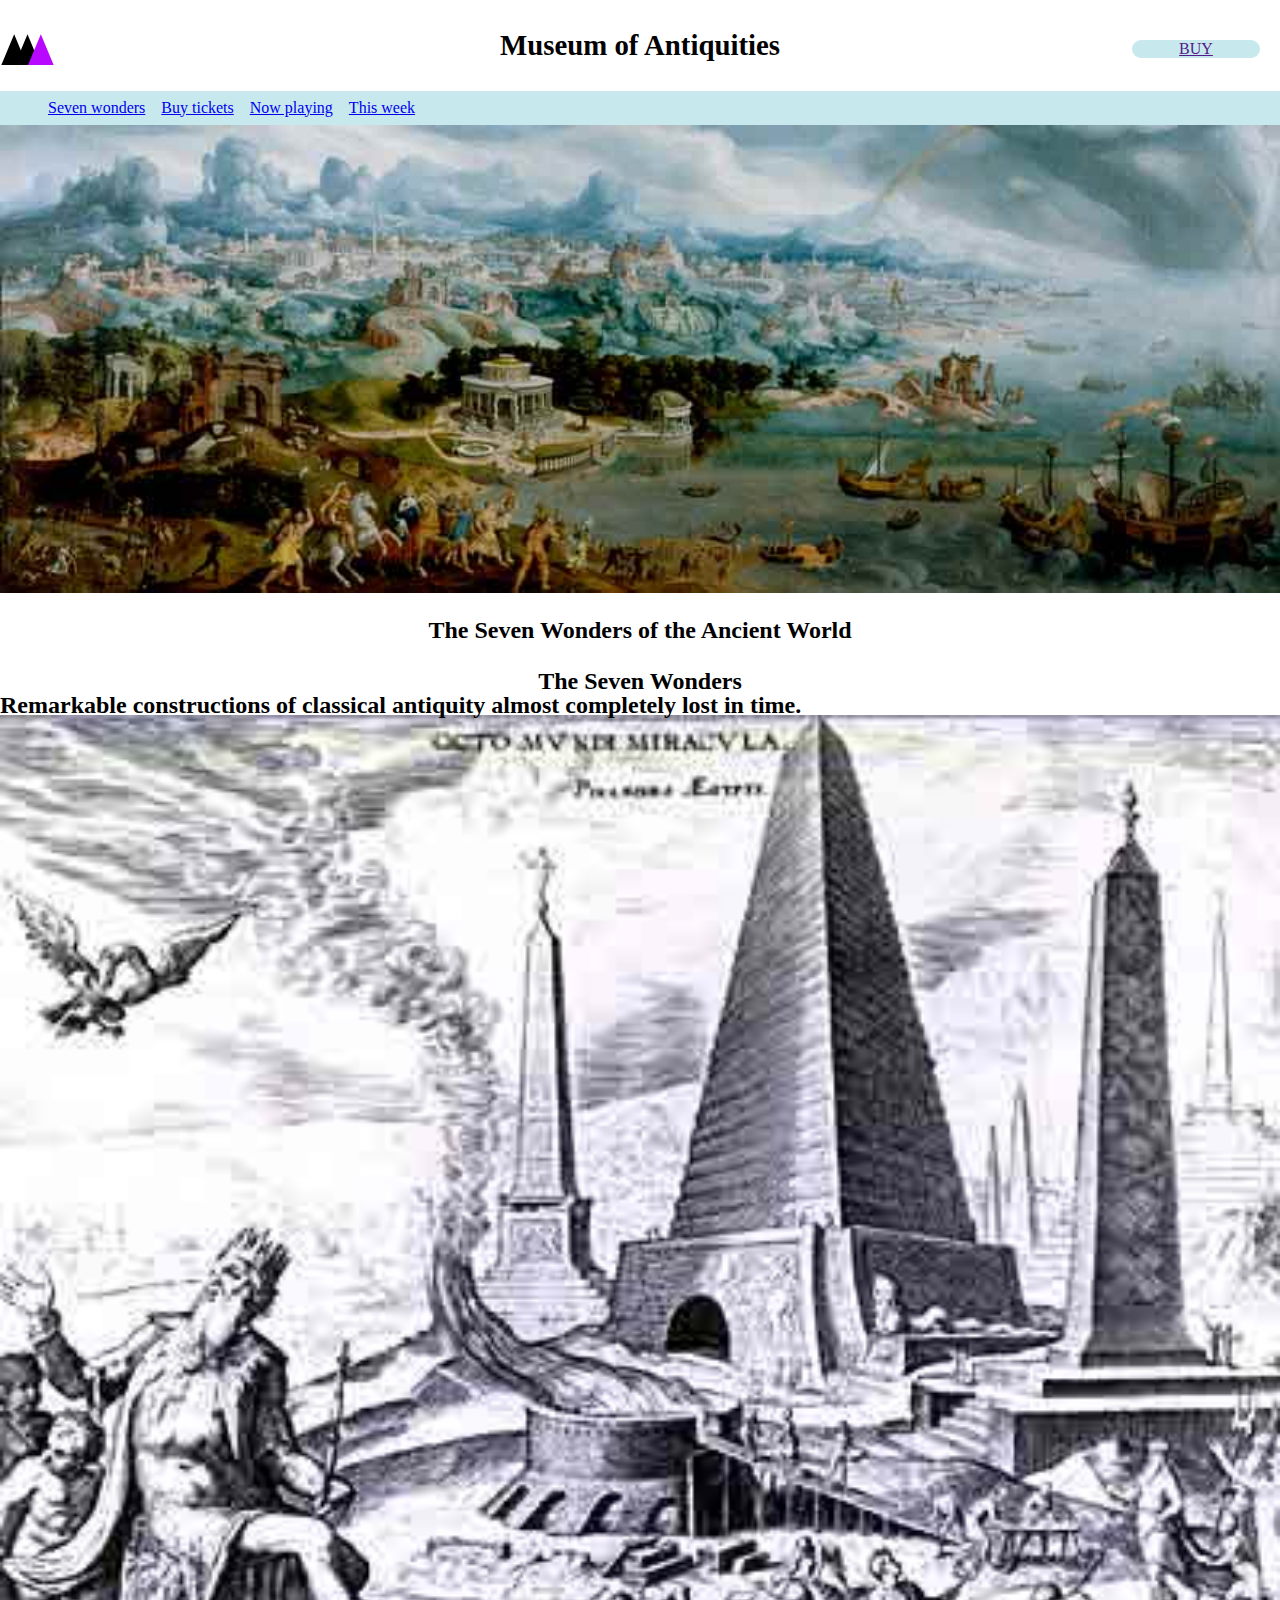
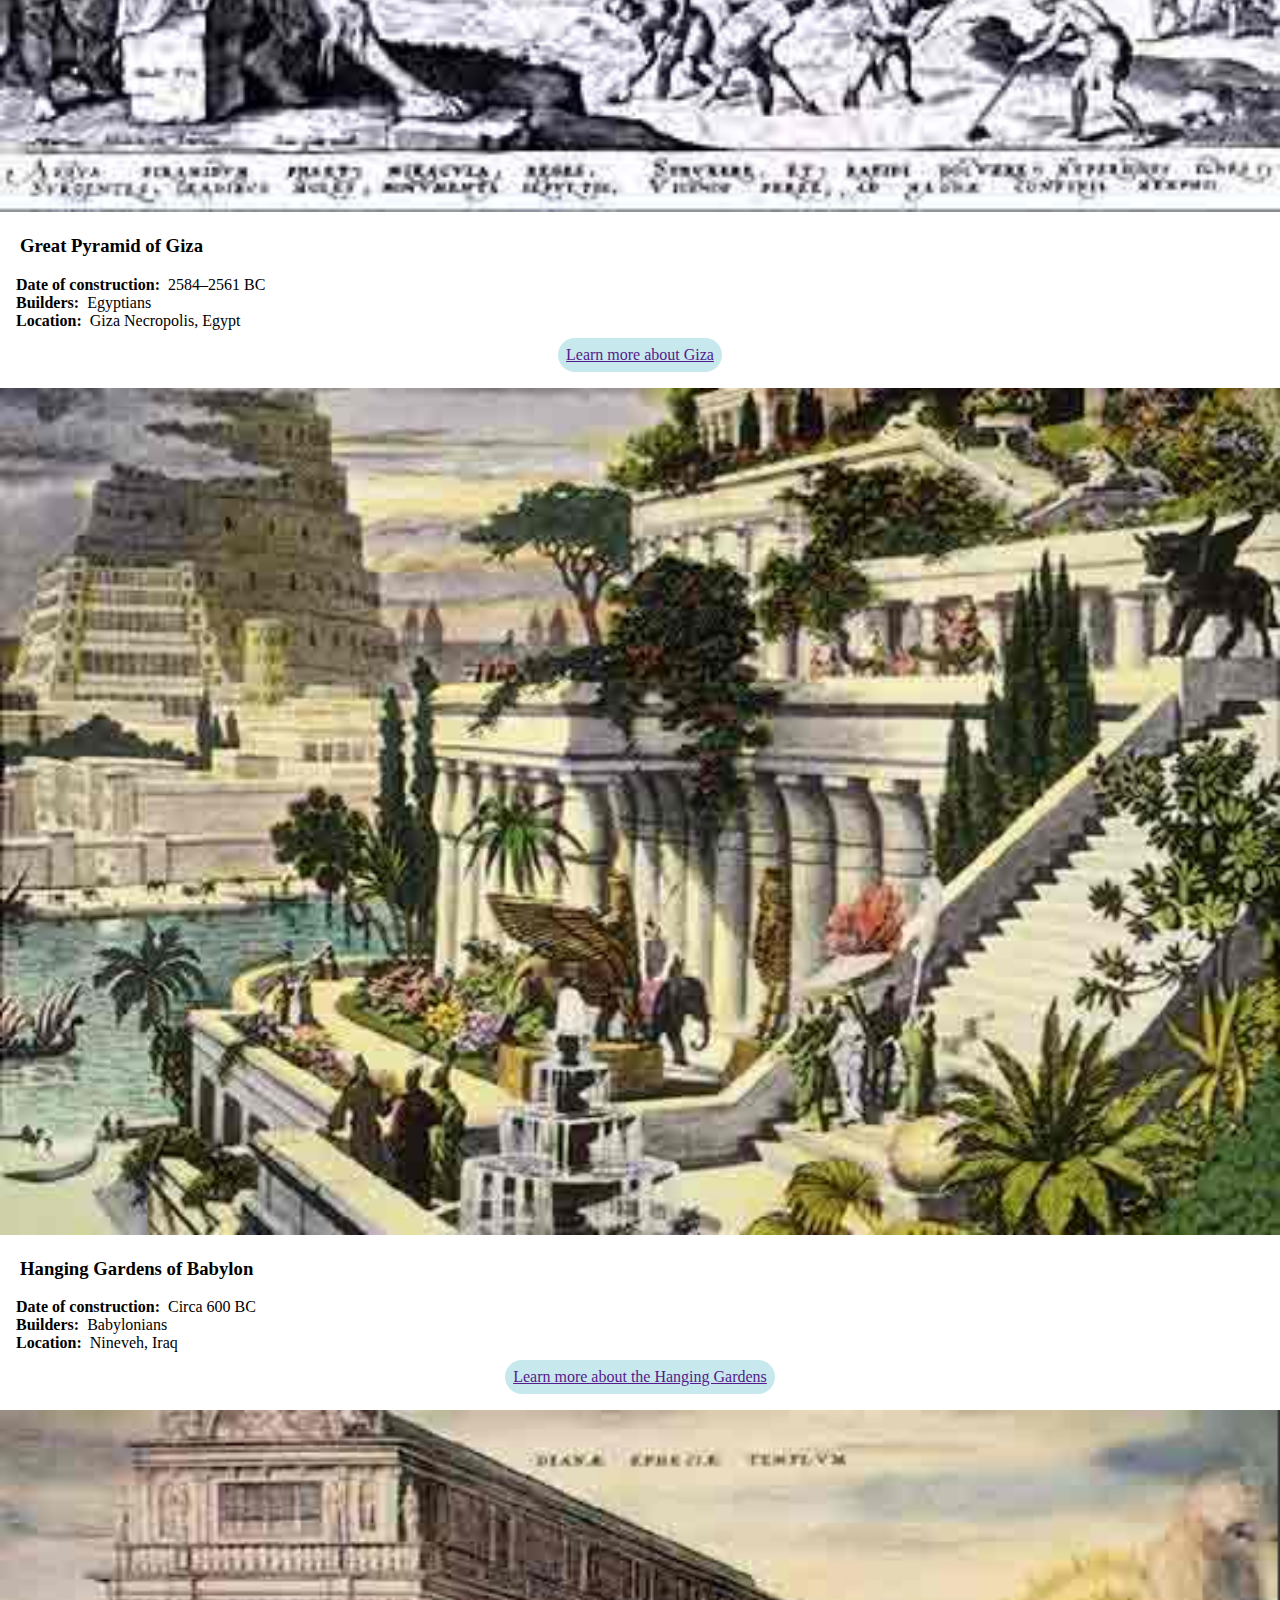
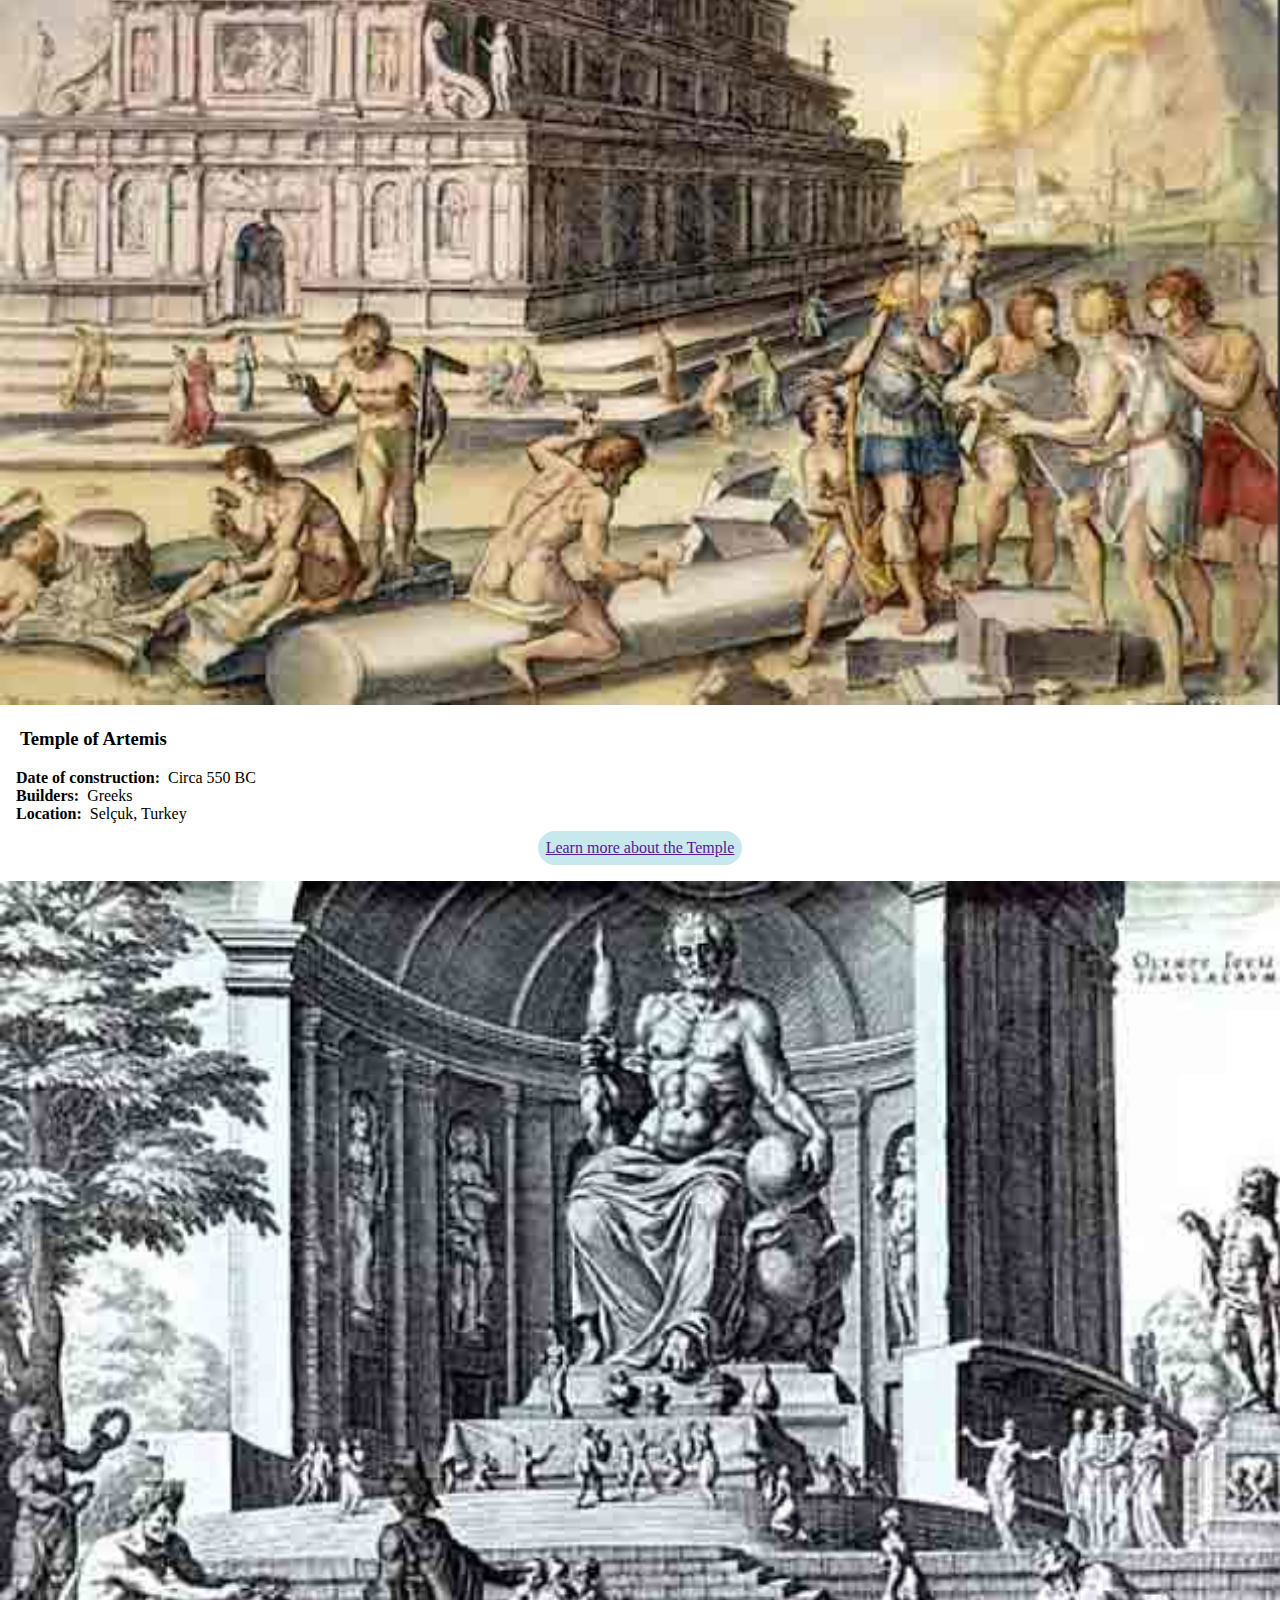
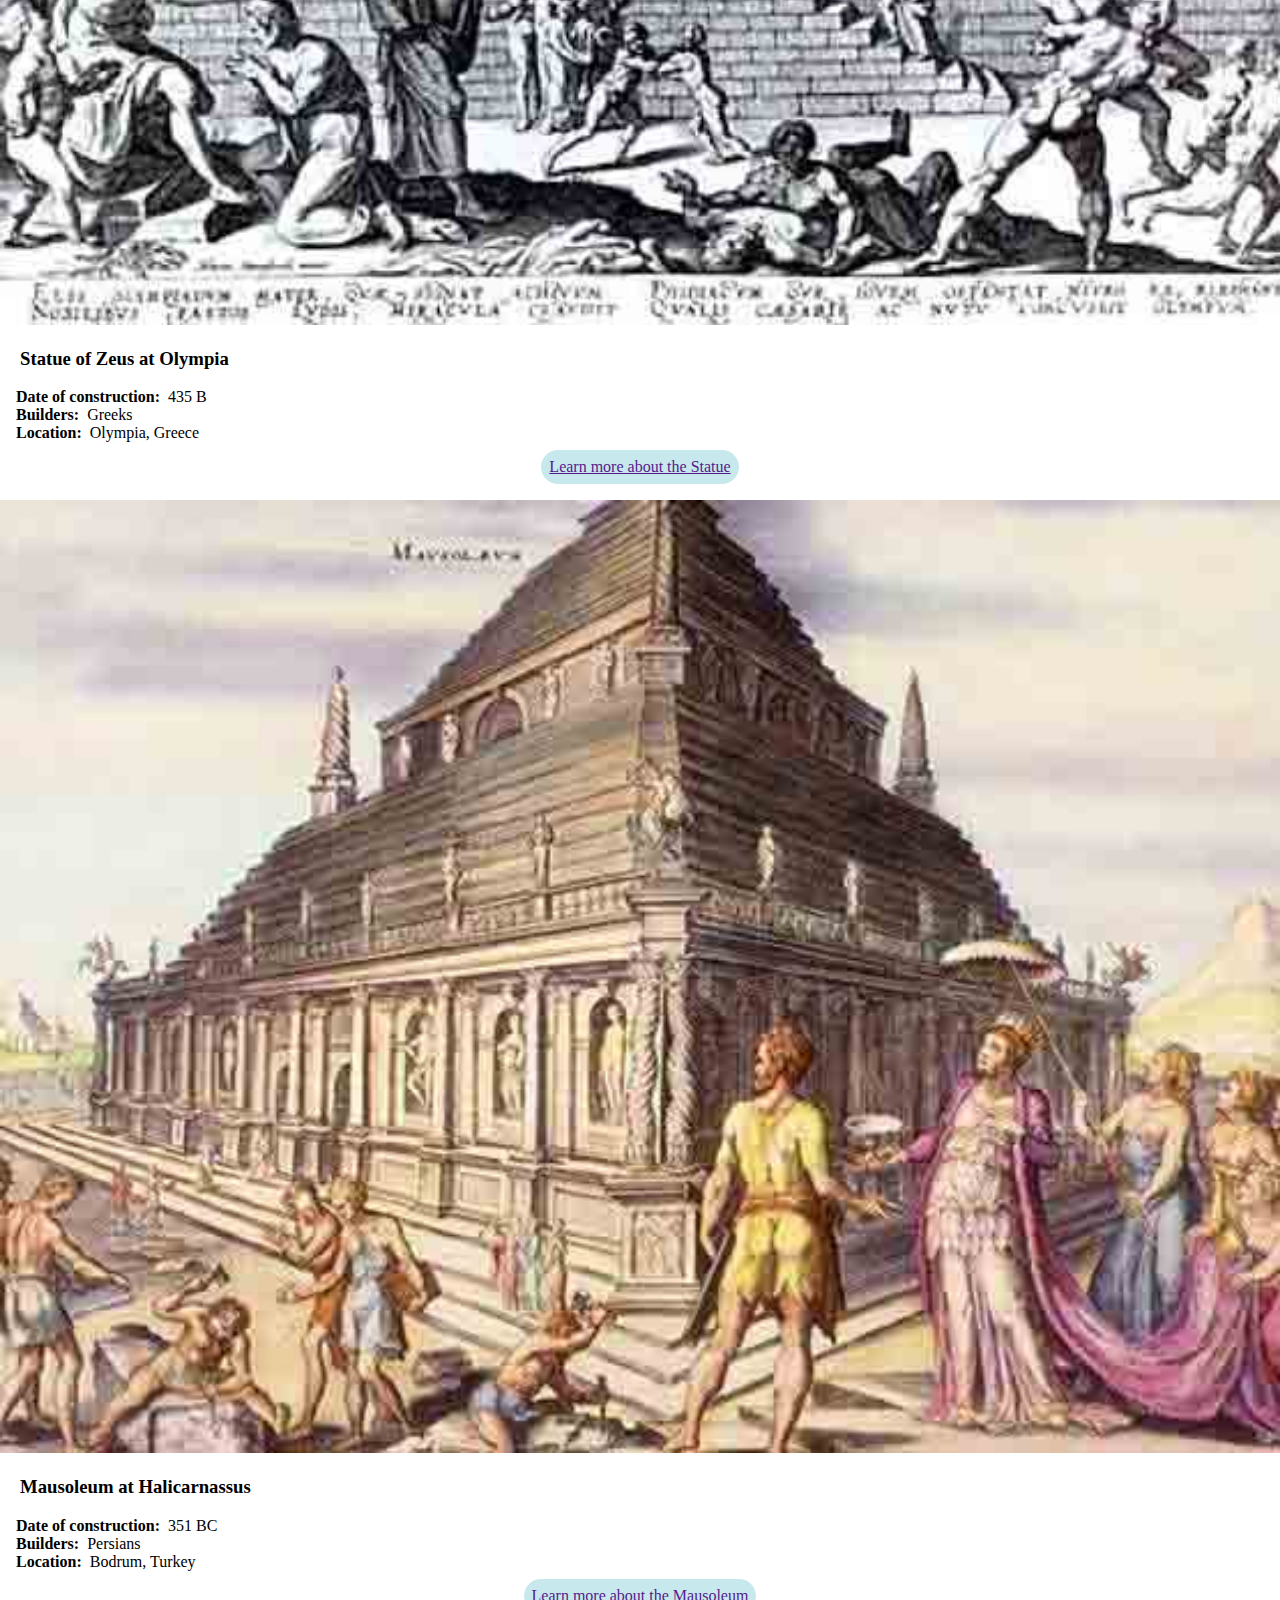
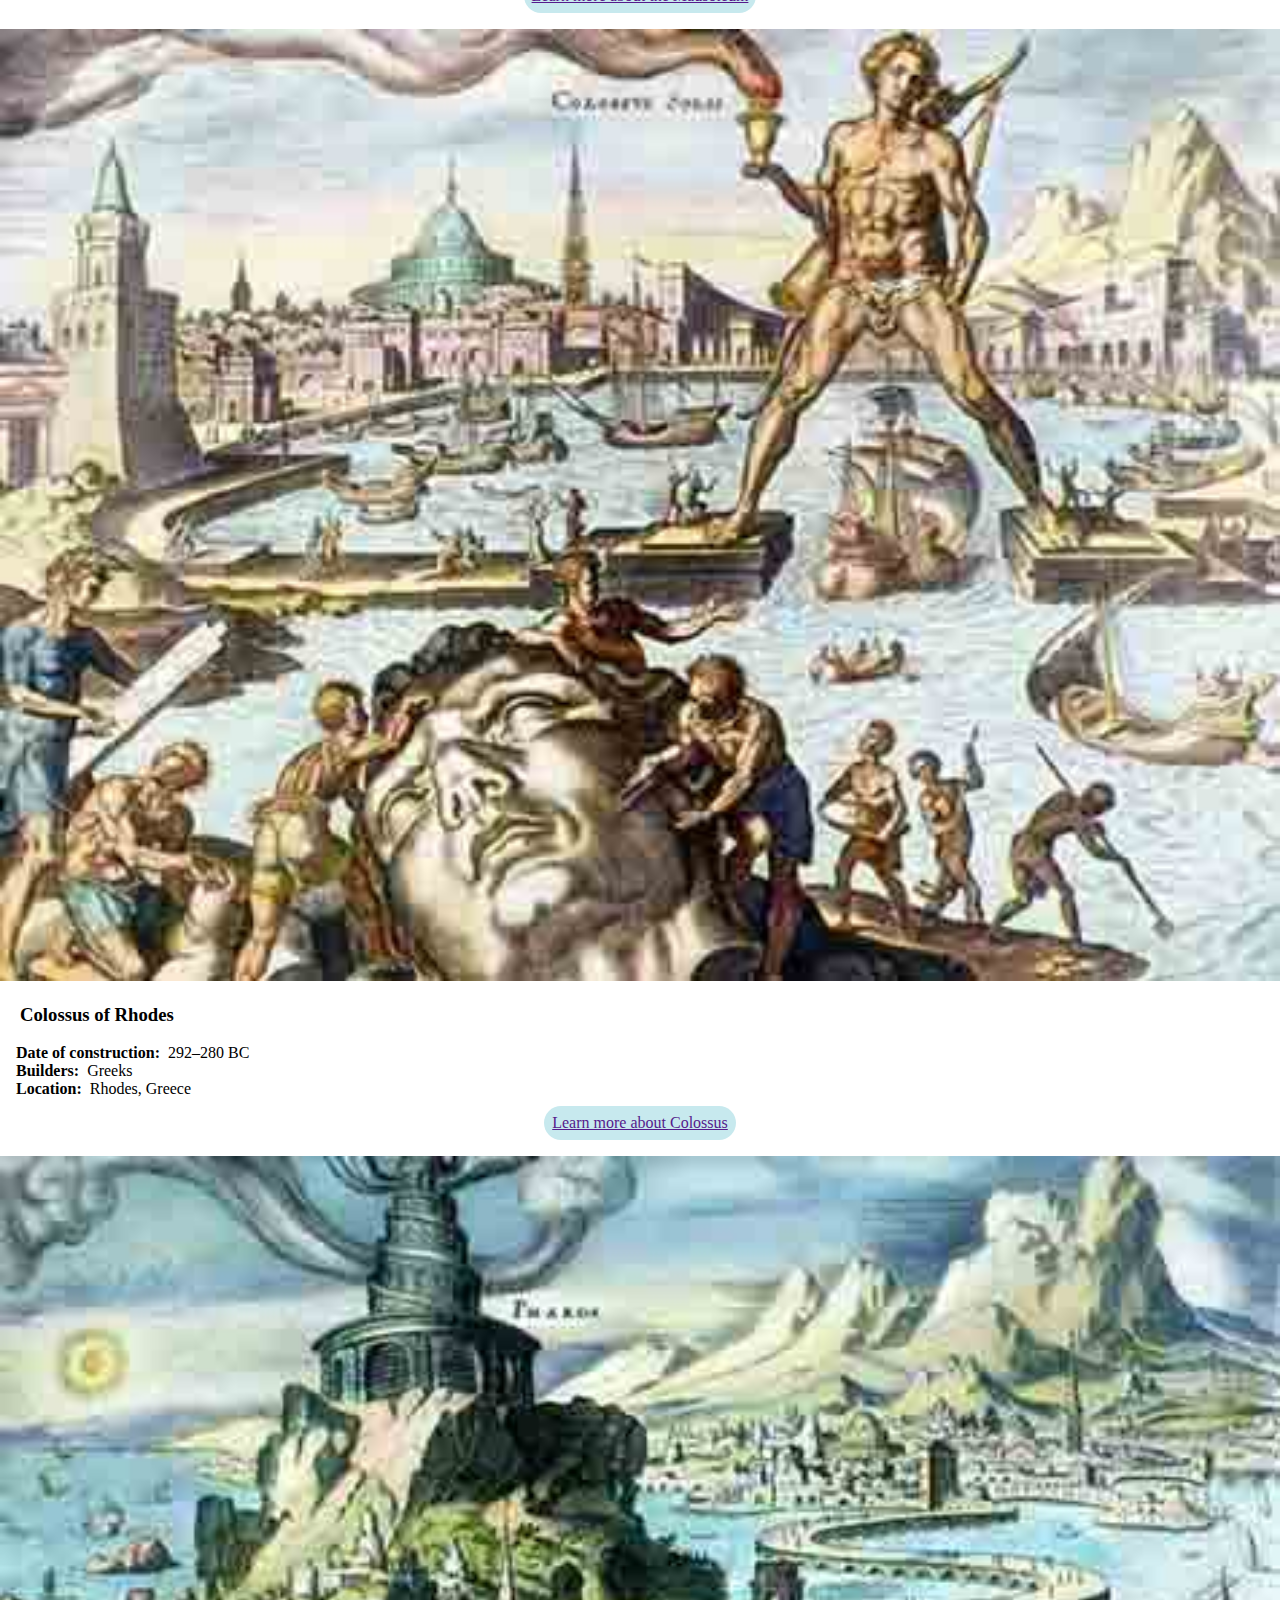
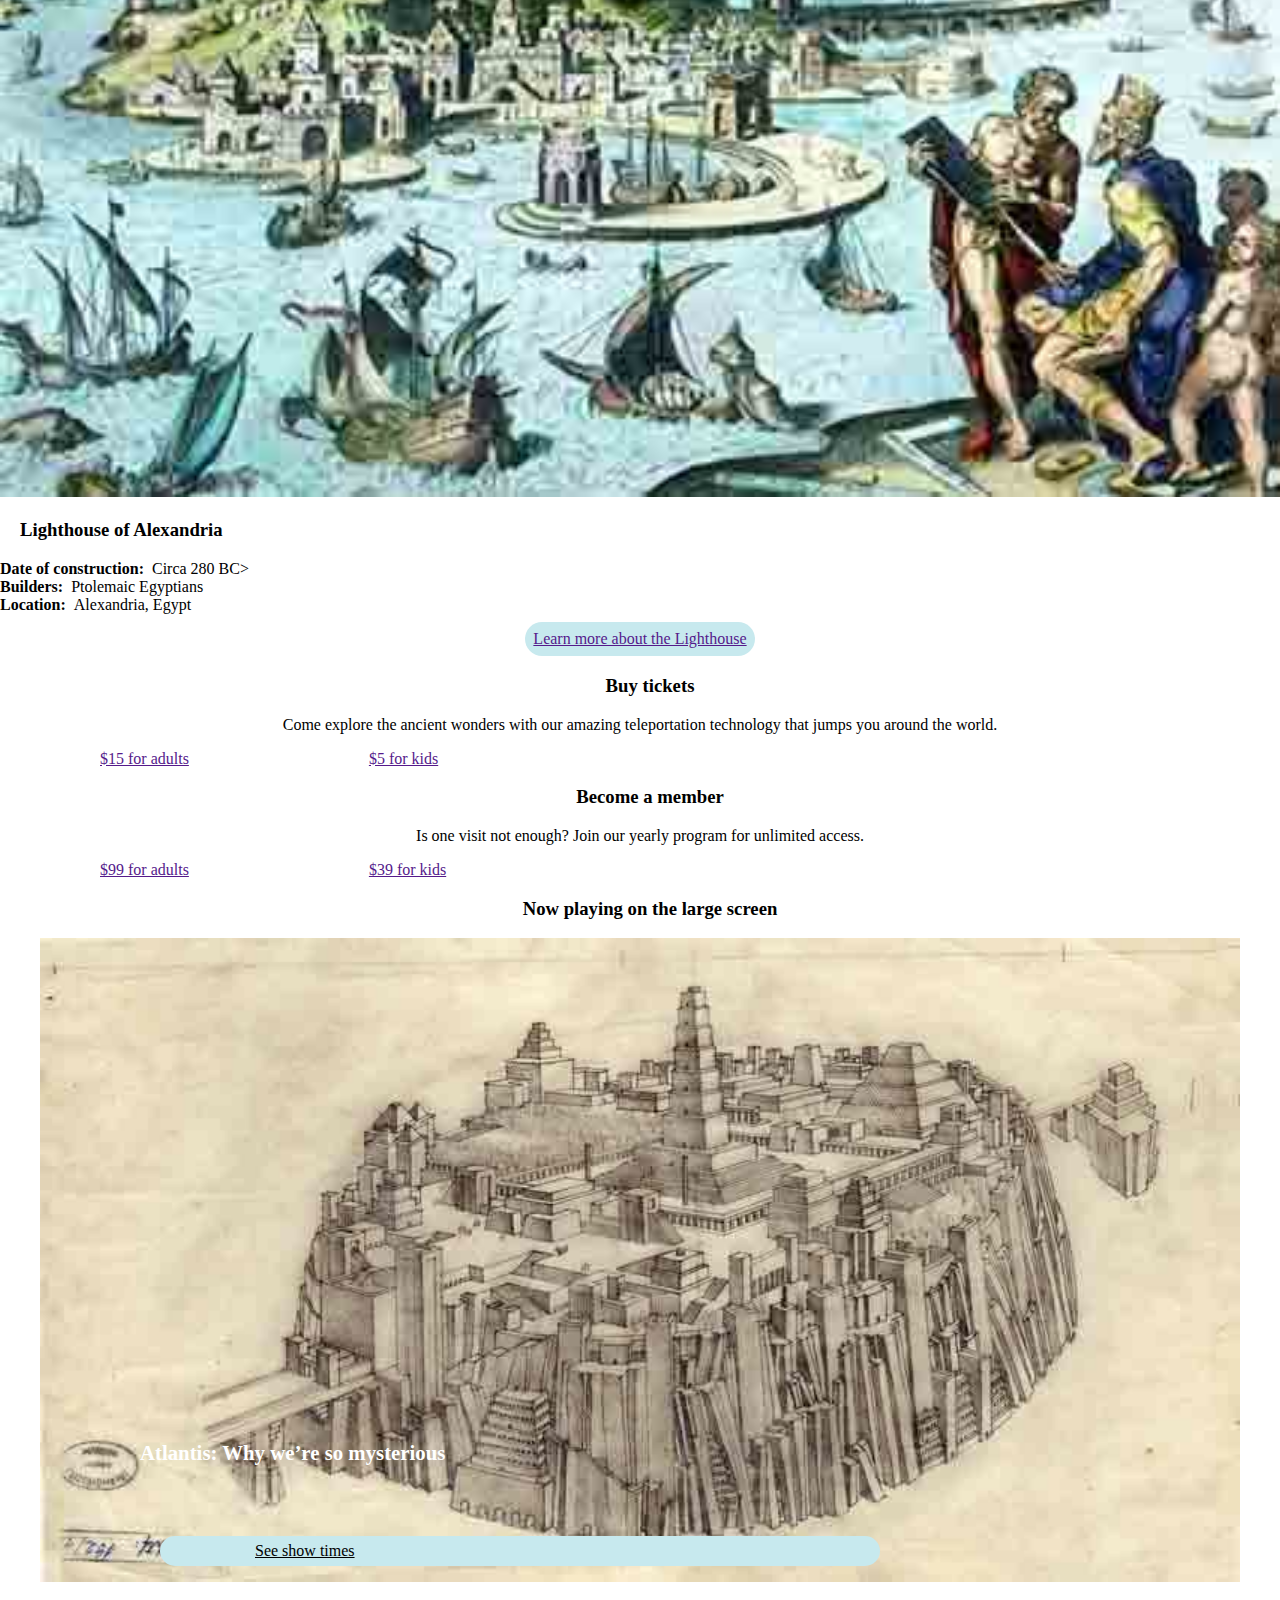
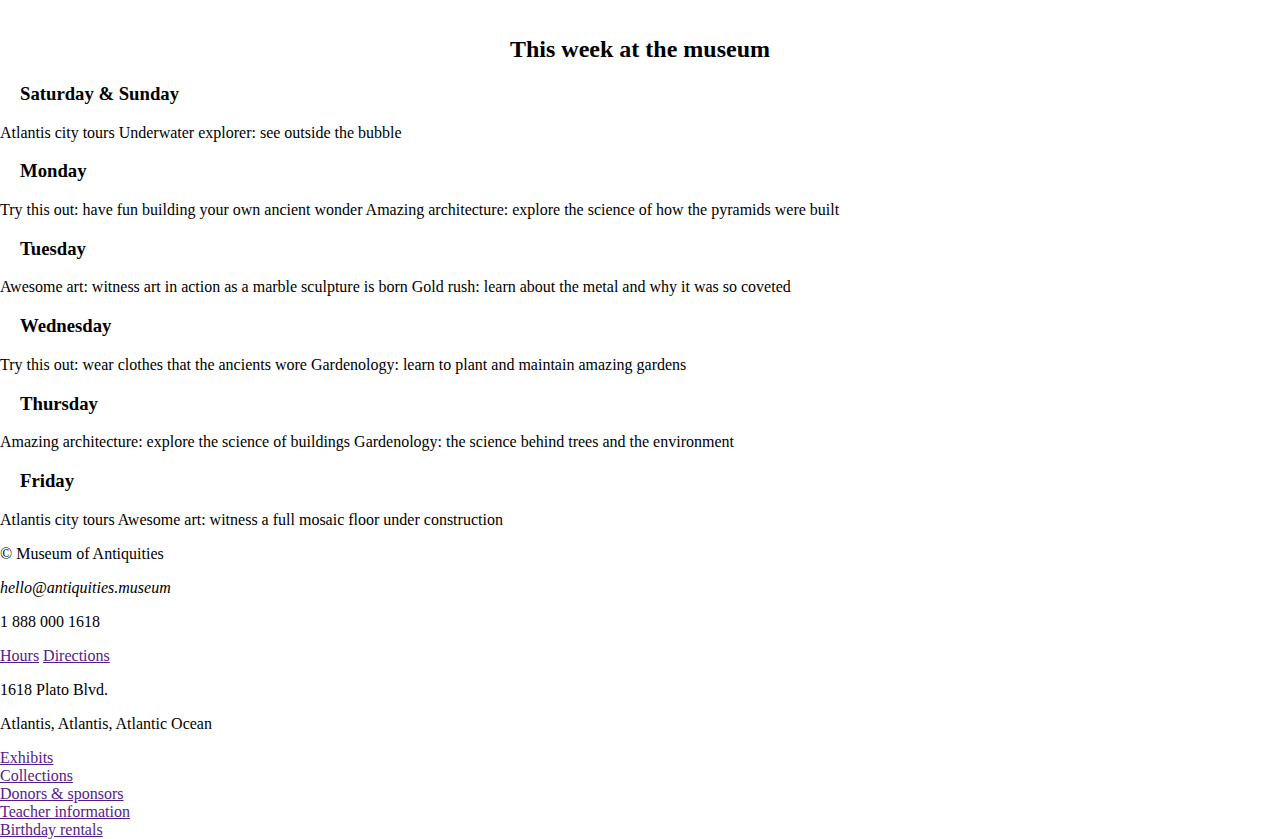
==== commit 61635e8b: "Editing CSS" ====
--- a/www/index.html
+++ b/www/index.html
@@ -2,7 +2,7 @@
 <html lang="en-ca">
 <head>
   <meta charset="utf-8">
-  <title>Museum of Antiquitiess</title>
+  <title>Museum of Antiquities</title>
   <meta name="viewport" content="width=device=width,initial-scale=1">
   <link href="css/main.css" rel="stylesheet">
 </head>
@@ -11,8 +11,6 @@
 
 	<h1>Museum of Antiquities</h1>
 	<a class="buy" href="">BUY</a>
-
-</header>
 
 		<nav class="menu">
 			<ul>
@@ -23,6 +21,8 @@
 			</ul>
 		</nav>
 
+</header>
+
 <main>
 
 		<img src="img/panorama.jpg" alt="panoramic view ">
--- a/www/css/main.css
+++ b/www/css/main.css
@@ -1,9 +1,19 @@
+@-moz-viewport {width: device-width; scale: 1;}
+@-ms-viewport {width: device-width; scale: 1;}
+@-o-viewport {width: device-width; scale: 1;}
+@-webkit-viewport {width: device-width; scale: 1;}
+@viewport {width: device-width; scale: 1;}
+
 html {
   box-sizing: border-box;
 }
 
 *, *::before, *::after {
   box-sizing: inherit;
+}
+
+body {
+	margin:0;
 }
 
 /*------header-------*/
@@ -11,16 +21,18 @@
 .masthead {
 	background-image: url("../img/logo.svg");
 	background-size: 55px auto;
-	padding-top: .5em;
 	background-repeat: no-repeat;
-	background-position: left 20px;
-	text-align: center;
-	margin: 1em;
+	background-position: left 5px;
+	text-align: center;
 }
 
 h1 {
 	font-size: 1.8em;
-	margin:0;
+	margin:1em;
+}
+
+.menu {
+	margin-bottom: 0;
 }
 
 .menu ul {
@@ -44,7 +56,7 @@
 width:100%;
 }
 
-/*------button-------*/
+/*------buy button-------*/
 
 .buy {
 	float:right;
@@ -71,29 +83,23 @@
 }
 
 .headfloat {
-	position: relative;
-	color: white;
+	color: black;
 }
 
 .float {
-	position:absolute;
-	bottom: 4em;
-	left: 40px;
+position: absolute;
 }
 
 .floatwonder {
-	position:absolute;
-	bottom: 100px;
-	left: 150px;
+
 }
 
 .content {
-	position: relative;
+
 }
 
 .sevenwonders {
-	padding-left:20px;
-	padding-right:20px;
+
 }
 
 /*------Information-------*/
@@ -225,3 +231,4 @@
 .contact {
 	display: inline;
 }
+
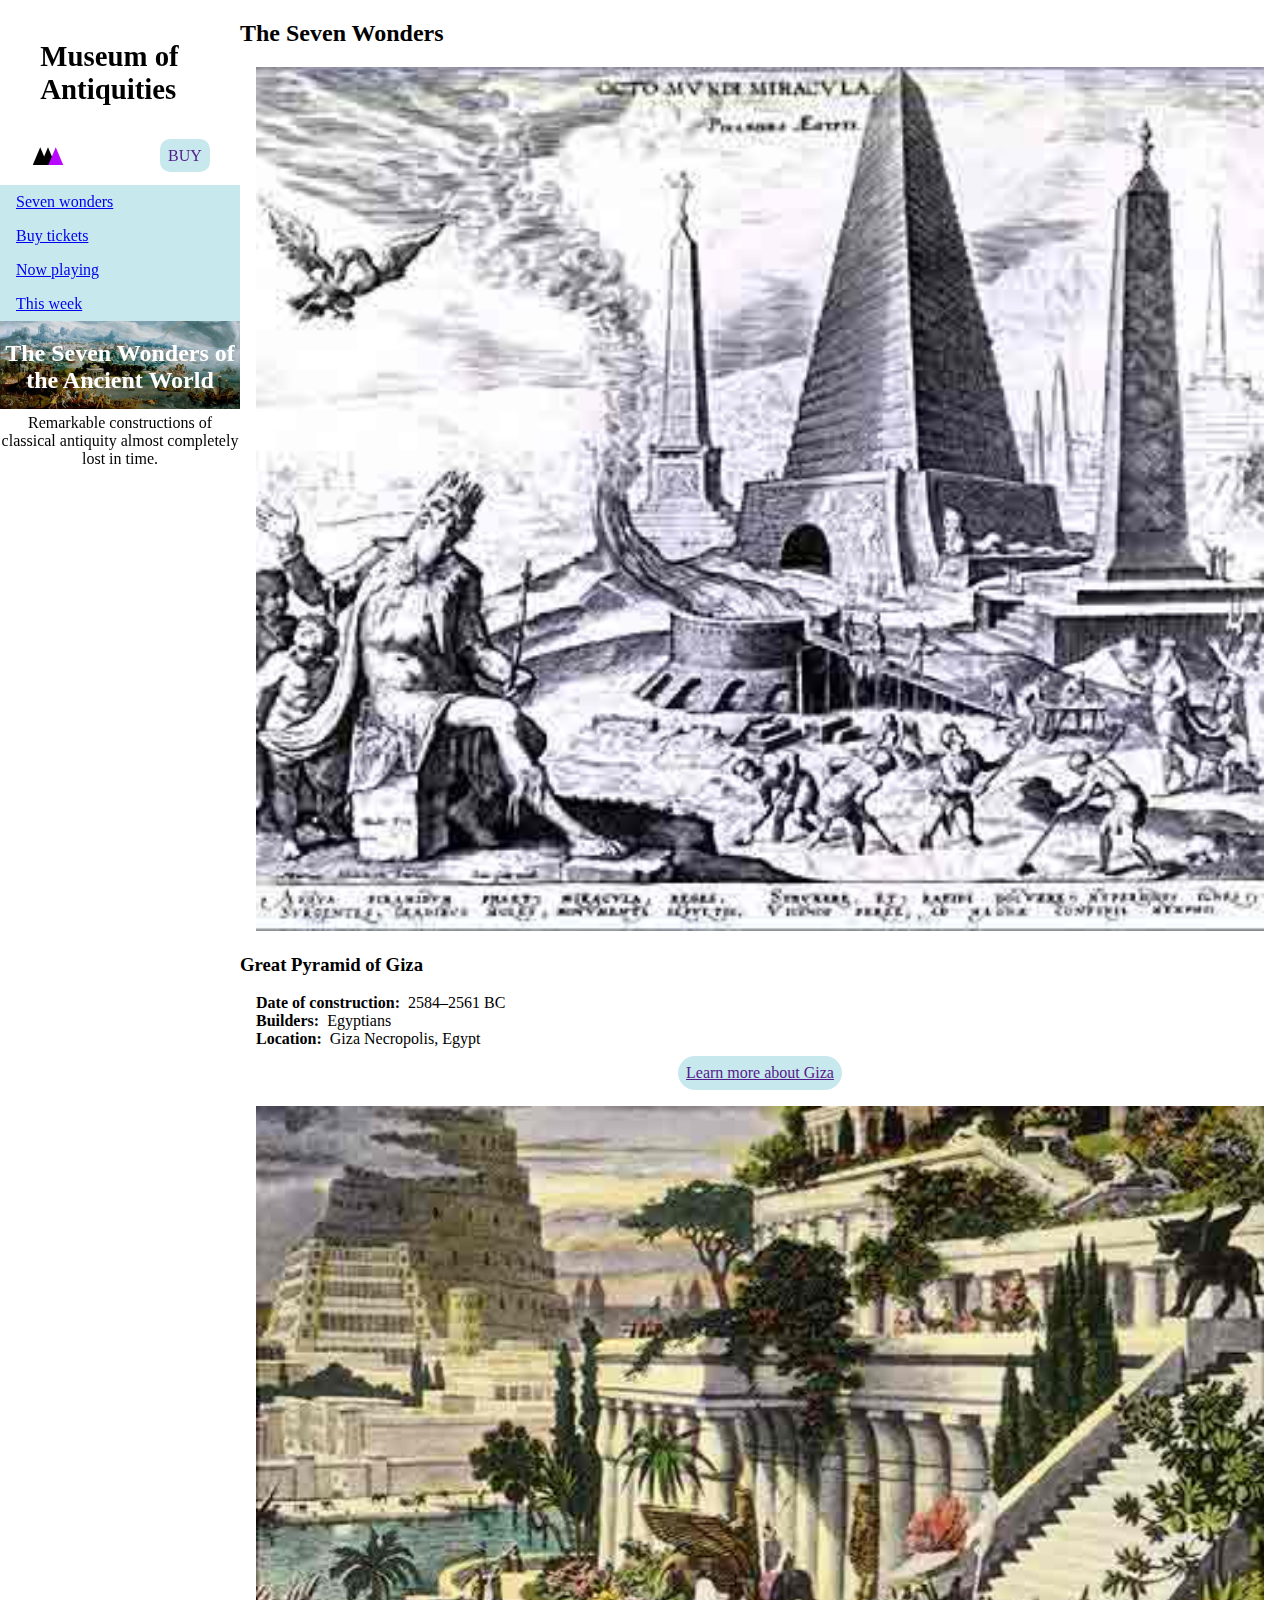
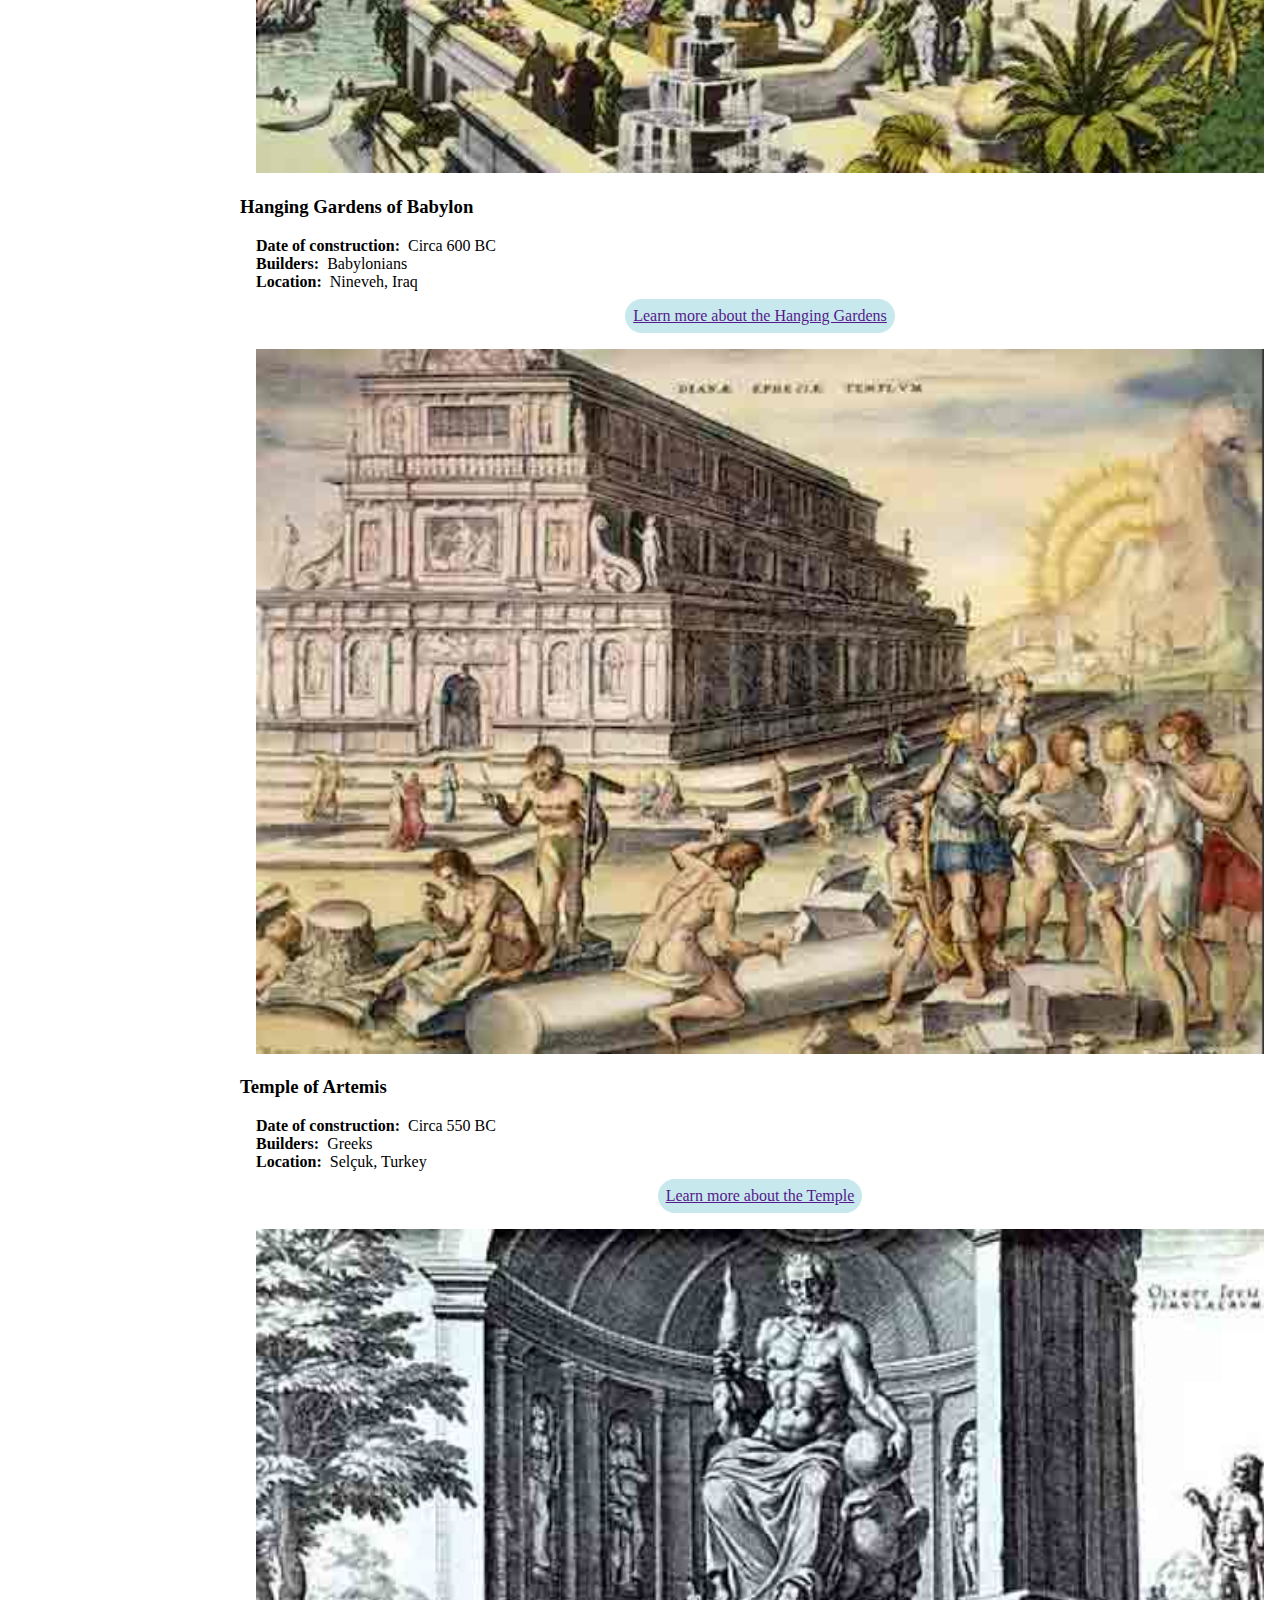
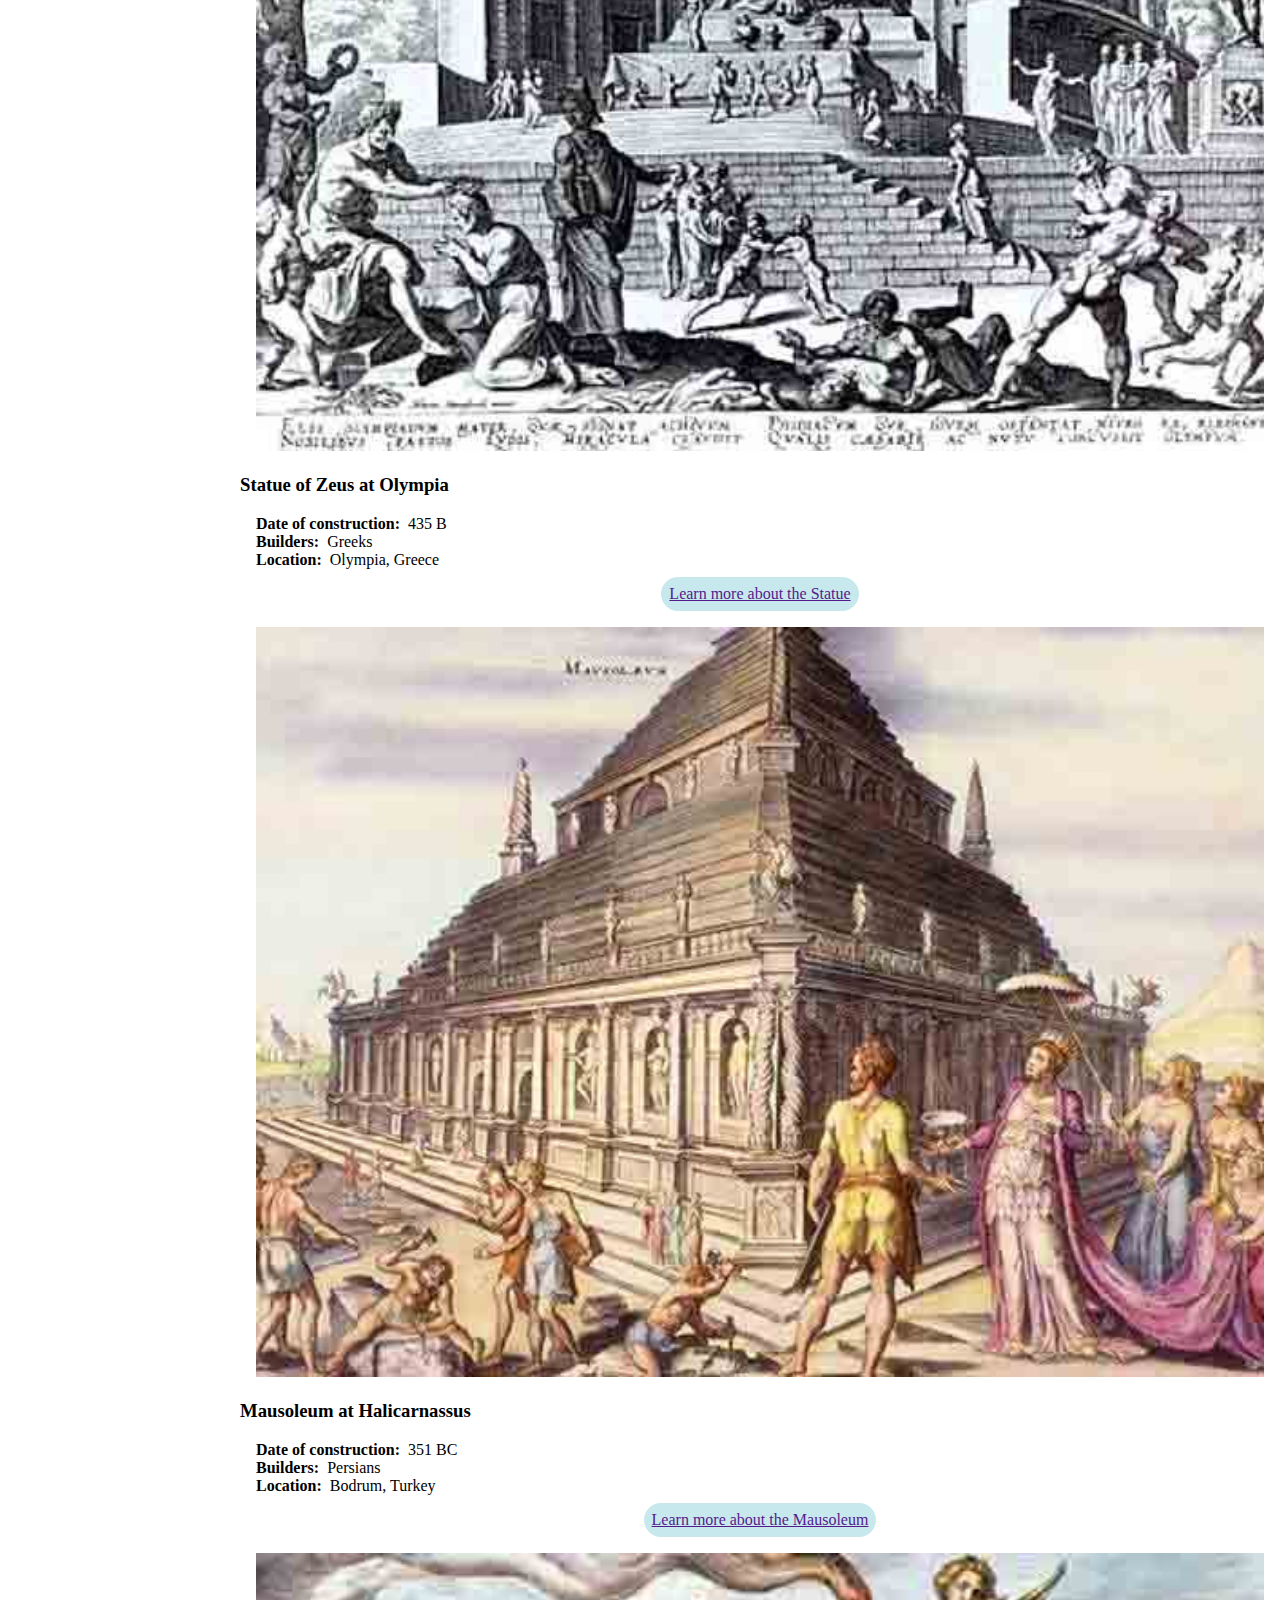
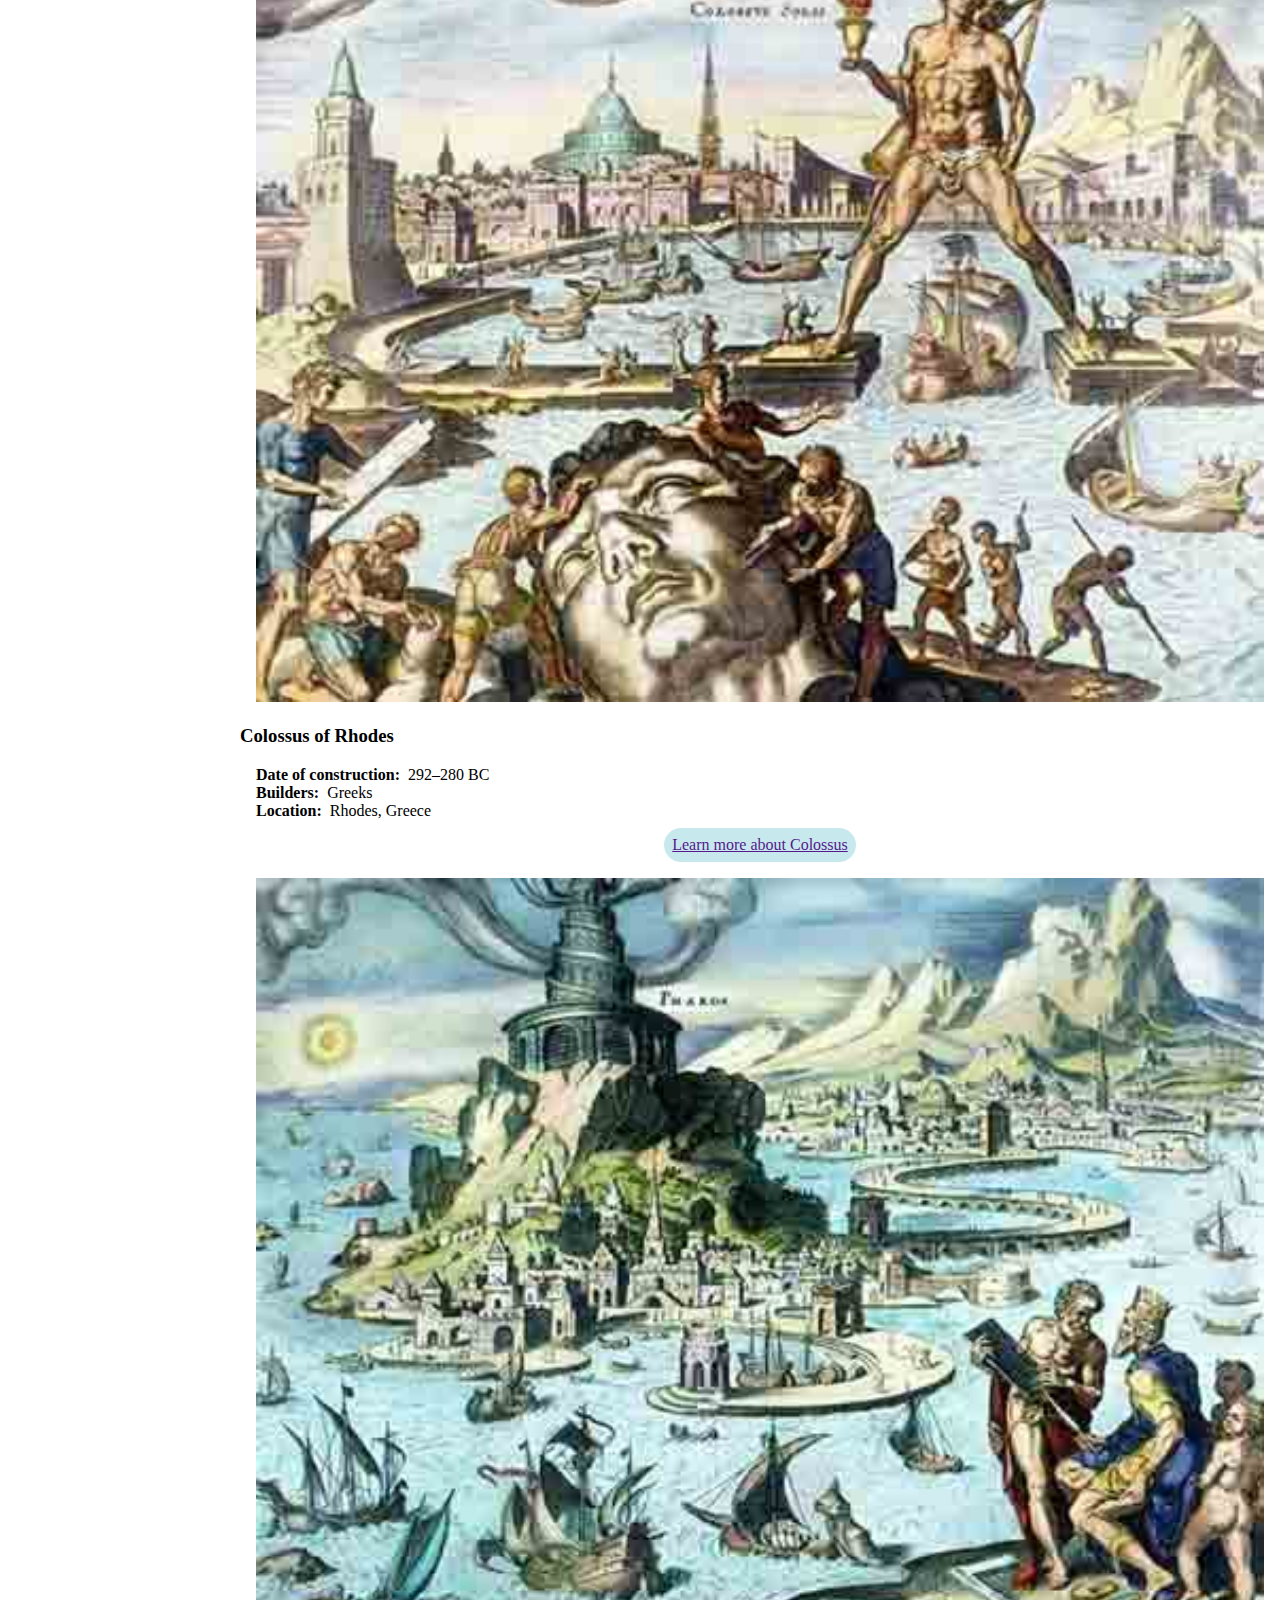
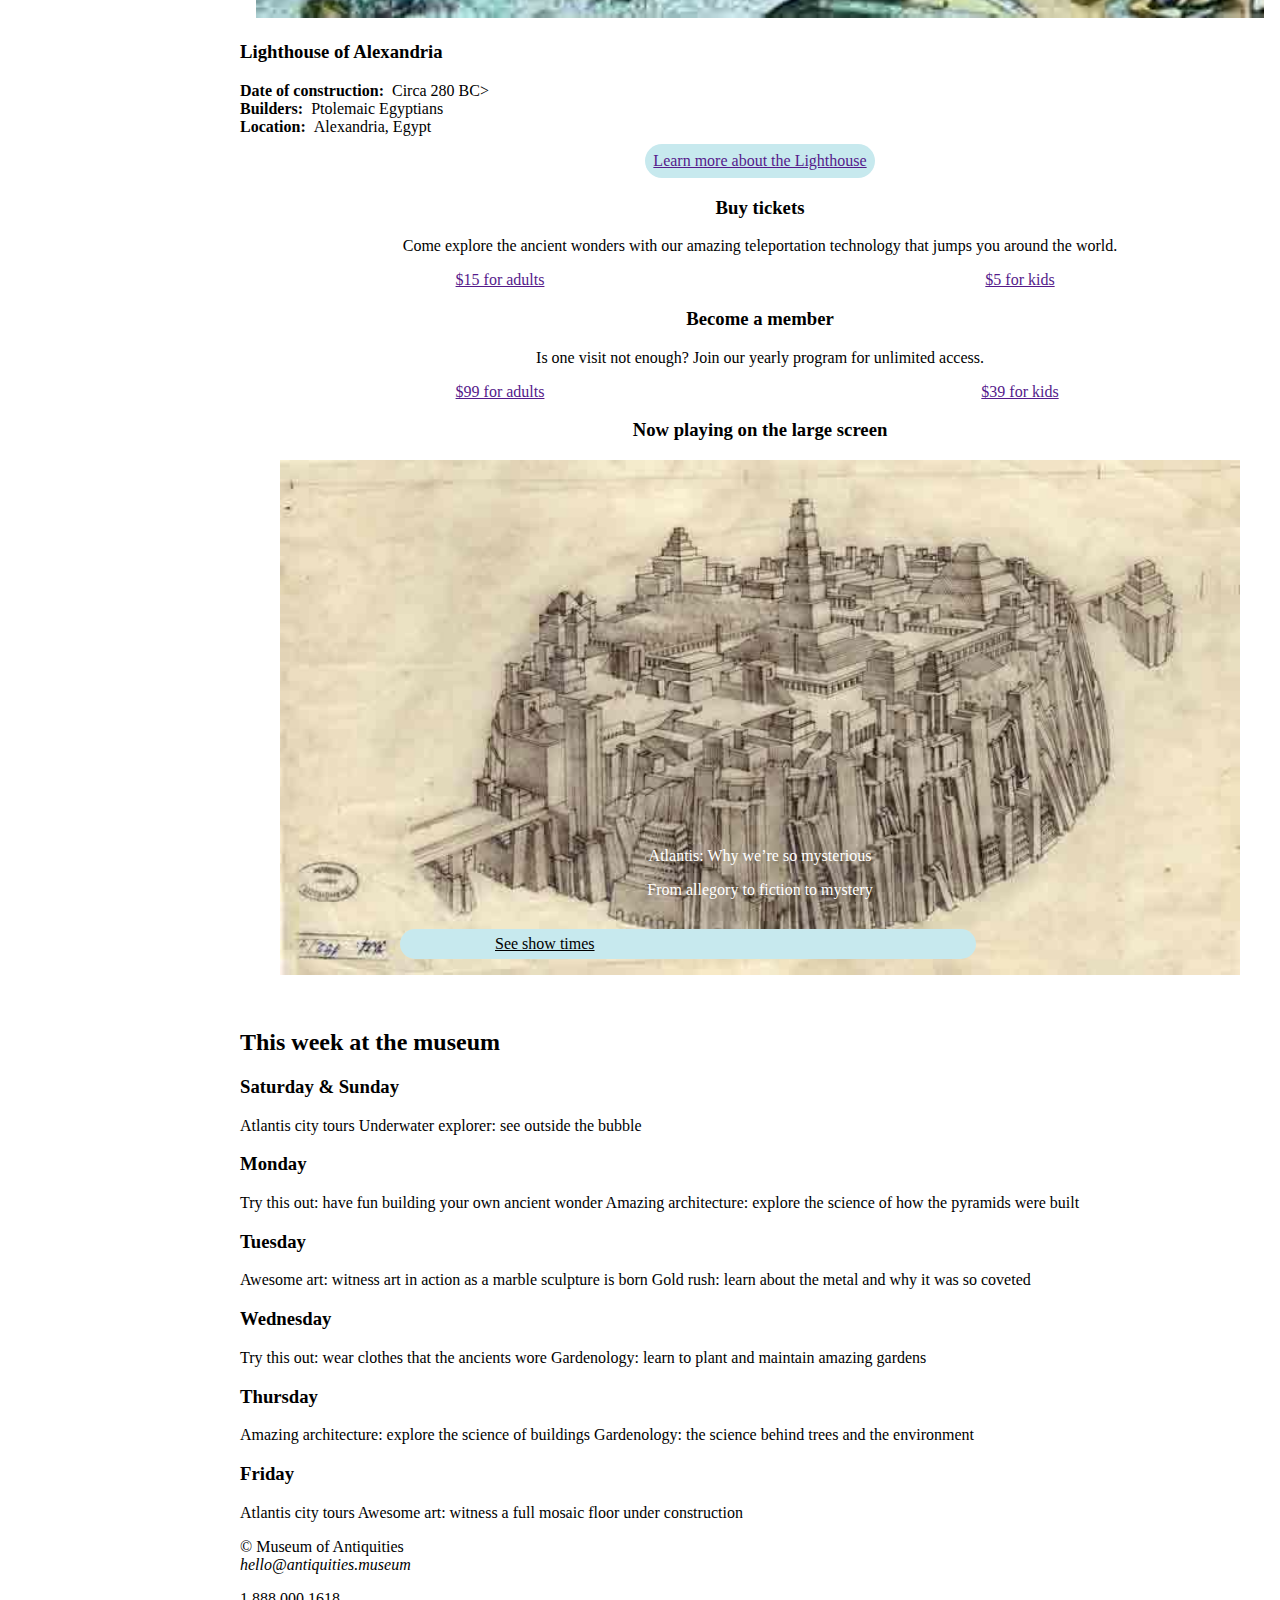
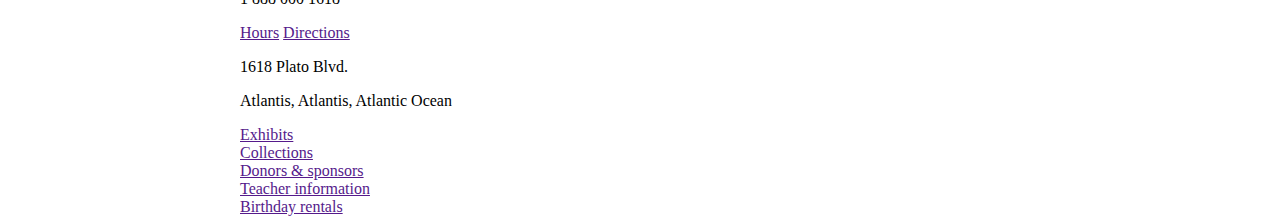
==== commit 5800108a: "Finalized Media Queries" ====
--- a/www/index.html
+++ b/www/index.html
@@ -3,41 +3,49 @@
 <head>
   <meta charset="utf-8">
   <title>Museum of Antiquities</title>
+  <meta name="handheldfriendly" content="true"
+  <meta name="mobileoptimized" content="240"
   <meta name="viewport" content="width=device=width,initial-scale=1">
   <link href="css/main.css" rel="stylesheet">
 </head>
 
+<div class="leftmenu">
 <header class="masthead">
-
 	<h1>Museum of Antiquities</h1>
-	<a class="buy" href="">BUY</a>
-
-		<nav class="menu">
-			<ul>
-				<li><a href="#sevenwonders">Seven wonders</a></li>
-				<li><a href="#buytickets">Buy tickets</a></li>
-				<li><a href="#nowplaying">Now playing</a></li>
-				<li><a href="#thisweek">This week</a></li>
-			</ul>
-		</nav>
+	<img class="logo" src="img/logo.svg" alt="Logo">
+	<div class="button buybutton">
+		<a class="buy" href="">BUY</a>
+	</div>
+
+	<nav class="menu">
+		<ul>
+			<li><a href="#sevenwonders">Seven wonders</a></li>
+			<li><a href="#buytickets">Buy tickets</a></li>
+			<li><a href="#nowplaying">Now playing</a></li>
+			<li><a href="#thisweek">This week</a></li>
+		</ul>
+	</nav>
 
 </header>
 
+	<div class="headerimg">
+		<img src="img/panorama.jpg" alt="panoramic view ">
+
+			<div id="sevenw" class="headfloat content">
+				<h2>The Seven Wonders of the Ancient World</h2>
+				<p>Remarkable constructions of classical antiquity almost completely lost in time.</p>
+			</div>
+	</div>
+
+</div>
+
 <main>
 
-		<img src="img/panorama.jpg" alt="panoramic view ">
-
-	<div id="sevenwonders" class="headfloat">
-			<h2 class="floatwonder"><strong>The Seven Wonders of the Ancient World</strong></p>
-				<p class="float">Remarkable constructions of classical antiquity almost completely lost in time.</p>
-		</div>
-	</div>
-
-<h2>The Seven Wonders</h2>
-
-<img class= "sevenwonders" src="img/giza.jpg" alt="Image of Giza">
-
-<h3>Great Pyramid of Giza</h3>
+	<h2 class= "wonderheader">The Seven Wonders</h2>
+
+	<img class= "sevenwonders" src="img/giza.jpg" alt="Image of Giza">
+
+	<h3>Great Pyramid of Giza</h3>
 
 	<dl class="info">
 		<dt>Date of construction:</dt><dd>2584–2561 BC</dd>
@@ -53,7 +61,7 @@
 
 	<img class= "sevenwonders" src="img/babylon.jpg" alt="Image of Babylon">
 
-<h3>Hanging Gardens of Babylon</h3>
+	<h3>Hanging Gardens of Babylon</h3>
 
 	<dl class="info">
 			<dt>Date of construction:</dt><dd>Circa 600 BC</dd>
@@ -67,14 +75,14 @@
 		<a class="learnmore" href="">Learn more about the Hanging Gardens</a>
 	</div>
 
-<img class= "sevenwonders" src="img/artemis.jpg" alt="Image of Artemis">
-
-<h3>Temple of Artemis</h3>
-
-	<dl class="info">
-			<dt>Date of construction:</dt><dd>Circa 550 BC</dd>
-			<dt>Builders:</dt><dd>Greeks</dd>
-			<dt>Location:</dt><dd>Selçuk, Turkey</dd>
+	<img class= "sevenwonders" src="img/artemis.jpg" alt="Image of Artemis">
+
+	<h3>Temple of Artemis</h3>
+
+	<dl class="info">
+		<dt>Date of construction:</dt><dd>Circa 550 BC</dd>
+		<dt>Builders:</dt><dd>Greeks</dd>
+		<dt>Location:</dt><dd>Selçuk, Turkey</dd>
 	</dl>
 
 
@@ -82,23 +90,23 @@
 		<a class="learnmore" href="">Learn more about the Temple</a>
 	</div>
 
-<img class= "sevenwonders" src="img/zeus.jpg" alt="Image of Zeus">
-
-<h3>Statue of Zeus at Olympia</h3>
-
-	<dl class="info">
-			<dt>Date of construction:</dt><dd>435 B</dd>
-			<dt>Builders:</dt></div><dd>Greeks</dd>
-			<dt>Location:</dt><dd>Olympia, Greece</dd>
+	<img class= "sevenwonders" src="img/zeus.jpg" alt="Image of Zeus">
+
+	<h3>Statue of Zeus at Olympia</h3>
+
+	<dl class="info">
+		<dt>Date of construction:</dt><dd>435 B</dd>
+		<dt>Builders:</dt></div><dd>Greeks</dd>
+		<dt>Location:</dt><dd>Olympia, Greece</dd>
 	</dl>
 
 	<div class="button">
 		<a class="learnmore" href="">Learn more about the Statue</a>
 	</div>
 
-<img class= "sevenwonders" src="img/mausoleum.jpg" alt="Image of Mausoleum">
-
-<h3>Mausoleum at Halicarnassus</h3>
+	<img class= "sevenwonders" src="img/mausoleum.jpg" alt="Image of Mausoleum">
+
+	<h3>Mausoleum at Halicarnassus</h3>
 
 	<dl class="info">
 			<dt>Date of construction:</dt><dd>351 BC</dd>
@@ -106,98 +114,110 @@
 			<dt>Location:</dt><dd>Bodrum, Turkey</dd>
 	</dl>
 
-<div class="button">
+	<div class="button">
 		<a class="learnmore" href="">Learn more about the Mausoleum</a>
-</div>
-
-<img class= "sevenwonders" src="img/colossus.jpg" alt="Image of Colossus">
-
-<h3>Colossus of Rhodes</h3>
-
-	<dl class="info">
-			<dt>Date of construction:</dt><dd>292–280 BC</dd>
-			<dt>Builders:</dt><dd>Greeks</dd>
-			<dt>Location:</dt><dd>Rhodes, Greece</dd>
-	</dl>
-
-<div class="button">
-			<a class="learnmore" href="">Learn more about Colossus</a>
-</div>
-
-<img class= "sevenwonders" src="img/pharos.jpg" alt="Image of Pharos">
-
-<h3>Lighthouse of Alexandria</h3>
+	</div>
+
+	<img class= "sevenwonders" src="img/colossus.jpg" alt="Image of Colossus">
+
+	<h3>Colossus of Rhodes</h3>
+
+	<dl class="info">
+		<dt>Date of construction:</dt><dd>292–280 BC</dd>
+		<dt>Builders:</dt><dd>Greeks</dd>
+		<dt>Location:</dt><dd>Rhodes, Greece</dd>
+	</dl>
+
+	<div class="button">
+		<a class="learnmore" href="">Learn more about Colossus</a>
+	</div>
+
+	<img class= "sevenwonders" src="img/pharos.jpg" alt="Image of Pharos">
+
+	<h3>Lighthouse of Alexandria</h3>
+
 	<dl class="info-one">
-			<dt>Date of construction:</dt>><dd>Circa 280 BC</dd>
-			<dt>Builders:</dt><dd>Ptolemaic Egyptians</dd>
-			<dt>Location:</dt><dd>Alexandria, Egypt</dd>
+		<dt>Date of construction:</dt>><dd>Circa 280 BC</dd>
+		<dt>Builders:</dt><dd>Ptolemaic Egyptians</dd>
+		<dt>Location:</dt><dd>Alexandria, Egypt</dd>
 	</dl>
 
 	<div class="button">
 		<a class="learnmore" href="">Learn more about the Lighthouse</a>
 	</div>
 
-<h3 id="#buytickets" class="sales">Buy tickets</h3>
-<p class="centerbody">Come explore the ancient wonders with our amazing teleportation technology that jumps you around the world.</p>
-
-<div>
+	<h3 id="#buytickets" class="sales">Buy tickets</h3>
+
+	<p class="centerbody">Come explore the ancient wonders with our amazing teleportation technology that jumps you around the world.</p>
+
 	<div>
 		<a class= "adults" href="">$15 for adults</a><a class= "kids" href="">$5 for kids</a>
 	</div>
-</div>
-
-<h3 class="sales">Become a member</h3>
-
-<p class="centerbody">Is one visit not enough?
-	Join our yearly program for unlimited access.</p>
-	<div>
-		<a class= "adults" href="">$99 for adults</a><a class= "kids" href="">$39 for kids</a>
-	</div>
-
-<h3 id="#nowplaying" class="sales">Now playing on the large screen</h3>
-
-<figure class='atlfig'>
-	<div class="atldiv">
-		<img class= "drawing" src="img/maroti.jpg" alt="Illustration of the City of Atlantis">
-			<p class= "atitle">Atlantis: Why we’re so mysterious</p>
-			<p class="atlfloat">From allegory to fiction to mystery</p>
-	</div>
-	<div class="showdiv">
-		<a class="showtimes" href="">See show times</a>
-	</div>
-</figure>
-
-<h2 id="#thisweek">This week at the museum</h2>
-
-<h3>Saturday & Sunday</h3>
-<p>Atlantis city tours
-Underwater explorer: see outside the bubble</p>
-
-<h3>Monday</h3>
-<p>Try this out: have fun building your own ancient wonder
-Amazing architecture: explore the science of how the pyramids were built</p>
-
-<h3>Tuesday</h3>
-<p>Awesome art: witness art in action as a marble sculpture is born
-Gold rush: learn about the metal and why it was so coveted</p>
-
-<h3>Wednesday</h3>
-<p>Try this out: wear clothes that the ancients wore
-Gardenology: learn to plant and maintain amazing gardens</p>
-
-<h3>Thursday</h3>
-<p>Amazing architecture: explore the science of buildings
-Gardenology: the science behind trees and the environment</p>
-
-<h3>Friday</h3>
-<p>Atlantis city tours
-Awesome art: witness a full mosaic floor under construction</p>
+
+	<h3 class="sales">Become a member</h3>
+
+	<p class="centerbody">Is one visit not enough?
+		Join our yearly program for unlimited access.</p>
+
+		<div>
+			<a class= "adults" href="">$99 for adults</a><a class= "kids" href="">$39 for kids</a>
+		</div>
+
+	<h3 id="#nowplaying" class="sales">Now playing on the large screen</h3>
+
+	<figure class='atlfig'>
+
+		<div class="atldiv">
+			<img class= "drawing" src="img/maroti.jpg" alt="Illustration of the City of Atlantis">
+			<div class="textbox">
+				<p class= "atitle">Atlantis: Why we’re so mysterious</p>
+				<p class="atlfloat">From allegory to fiction to mystery</p>
+			</div>
+		</div>
+
+		<div class="showdiv">
+			<a class="showtimes" href="">See show times</a>
+		</div>
+
+	</figure>
+
+	<h2 id="#thisweek">This week at the museum</h2>
+
+	<h3>Saturday &amp Sunday</h3>
+
+	<p>Atlantis city tours
+	Underwater explorer: see outside the bubble</p>
+
+	<h3>Monday</h3>
+
+	<p>Try this out: have fun building your own ancient wonder
+	Amazing architecture: explore the science of how the pyramids were built</p>
+
+	<h3>Tuesday</h3>
+
+	<p>Awesome art: witness art in action as a marble sculpture is born
+	Gold rush: learn about the metal and why it was so coveted</p>
+
+	<h3>Wednesday</h3>
+
+	<p>Try this out: wear clothes that the ancients wore
+	Gardenology: learn to plant and maintain amazing gardens</p>
+
+	<h3>Thursday</h3>
+
+	<p>Amazing architecture: explore the science of buildings
+	Gardenology: the science behind trees and the environment</p>
+
+	<h3>Friday</h3>
+
+	<p>Atlantis city tours
+	Awesome art: witness a full mosaic floor under construction</p>
 
 </main>
 
 <footer>
 
-	<p>© Museum of Antiquities</p>
+	<aside>© Museum of Antiquities</aside>
 
 	<address> hello@antiquities.museum</address>
 	<p>1 888 000 1618</p>
--- a/www/css/main.css
+++ b/www/css/main.css
@@ -19,32 +19,49 @@
 /*------header-------*/
 
 .masthead {
-	background-image: url("../img/logo.svg");
-	background-size: 55px auto;
-	background-repeat: no-repeat;
-	background-position: left 5px;
-	text-align: center;
-}
-
-h1 {
+	text-align: left;
+	position: relative;
+}
+
+.logo
+{
+	width:2em;
+	/*float: left;*/
+	display: inline-block;
+	position: relative;
+	margin-left: 2em;
+}
+
+/*h1 {
 	font-size: 1.8em;
 	margin:1em;
+}*/
+
+h1 {
+	display: block;
+	margin:1.2em;
 }
 
 .menu {
 	margin-bottom: 0;
+	margin-top:1em;
 }
 
 .menu ul {
 	margin: 0;
 	list-style-type: none;
 	overflow: hidden;
-}
-
-nav li {
-	float: left;
-	padding: 0.5em;
-}
+	padding: 0;
+}
+
+	nav li {
+	width: 100%;
+	display: inline-block;
+	text-align: center;
+	padding: 0.5em 0 0.5em 0;
+	margin: 0;
+	}
+
 
 .menu a {
 	text-align: center;
@@ -56,51 +73,81 @@
 width:100%;
 }
 
+@media only screen and (min-width: 15em) {
+	nav li {
+		width: 49%;
+	}
+
+	h1 {
+	font-size: 1.8em;
+	margin:1.4em;
+	}
+
+}
+
+@media only screen and (min-width: 37.5em) {
+	nav li {
+	width: 24%;
+	}
+}
+
 /*------buy button-------*/
 
 .buy {
-	float:right;
+	/*float:right;*/
 	background-color:#c7e9ee;
-	width:10%;
-	position:absolute;
-	right:20px;
-	top:40px;
 	border-radius:10px;
-}
+	text-decoration: none;
+	padding:0.5em;
+}
+
+.buybutton {
+	width: 3em;
+	float: right;
+	margin-right: 2em;
+}
+
+@media only screen and (min-width: 15em) {
+
+}
+
+@media only screen and (min-width: 22em) {
+
+
+
+}
+
+
+/*-------------*/
+
+/*------logo & Header Display-------*/
+
+/*-------------*/
 
 /*------Image-------*/
 
-h2 {
-	text-align: center;
-}
-
-h3 {
-	padding-left: 20px;
-}
-
-img {
-	width: 100%;
-}
-
-.headfloat {
-	color: black;
-}
-
-.float {
-position: absolute;
-}
-
-.floatwonder {
-
+.headerimg {
+	position: relative;
+	color: white;
 }
 
 .content {
-
-}
-
-.sevenwonders {
-
-}
+	position: absolute;
+	width:100%;
+	text-align: center;
+	bottom: 0;
+	margin: 4em 0;
+}
+
+.headfloat h2, .headfloat p {
+	display: block;
+}
+
+.headerimg img {
+	width: 100%;
+}
+
+/*-------------*/
 
 /*------Information-------*/
 
@@ -144,7 +191,15 @@
 	clear: both;
 }
 
-/*------Atlantis-------*/
+.sevenwonders {
+
+	width: calc(100% - 2em);
+	margin: 0 1em;
+	}
+
+/*-------------*/
+
+/*------Atlantis Image & Text-------*/
 
 .movie {
 	position: relative;
@@ -174,16 +229,21 @@
 	position: relative;
 }
 
+.textbox {
+	position: absolute;
+	bottom: 0;
+	width: 100%;
+	text-align:center;
+	margin: 4em 0;
+
+}
+
 .atitle {
-	position:absolute;
-	bottom: 100px;
-	left: 100px;
-	font-weight: bold;
-	font-size:1.3rem;
+	display:block;
 }
 
 .atlfloat {
-	position:absolute;
+	display: block;
 }
 
 .showtimes {
@@ -193,6 +253,7 @@
 	bottom:6px
 }
 
+
 .showdiv {
 	padding-top:15px;
 	padding-bottom:15px;
@@ -212,15 +273,13 @@
 	text-align: center;
 }
 
-.adults {
-	display: inline-block;
-	padding-left: 100px;
-}
-
-.kids {
-	display: inline-block;
-	padding-left: 180px
-}
+.adults, .kids {
+	width: 50%;
+	display: inline-block;
+	text-align: center;
+}
+
+/*-------------*/
 
 /*------footer-------*/
 
@@ -231,4 +290,61 @@
 .contact {
 	display: inline;
 }
-
+/*-------------*/
+
+
+@media only screen and (min-width: 50em) {
+
+	.leftmenu {
+		width: 15em;
+		height: 100vh;
+		position:fixed;
+	}
+
+	main, footer {
+		width: calc(100% - 15em);
+		float:right;
+	}
+
+	nav li {
+	width: 100%;
+	display: inline-block;
+	text-align: left;
+	margin-left: 1em;
+	padding: 0.5em 0 0.5em 0;
+	}
+
+.content {
+	width:100%;
+	text-align: center;
+	position: relative;
+	top: -5.8em;
+}
+
+.content h2 {
+	position: relative;
+
+	color: white;
+}
+
+.content p {
+color:black;
+}
+
+.headerimg {
+	position: static;
+}
+
+.headfloat h2, .headfloat p {
+	display: block;
+}
+
+.headfloat {
+	margin:0;
+}
+
+.headerimg img {
+	width: 100%;
+}
+
+}
